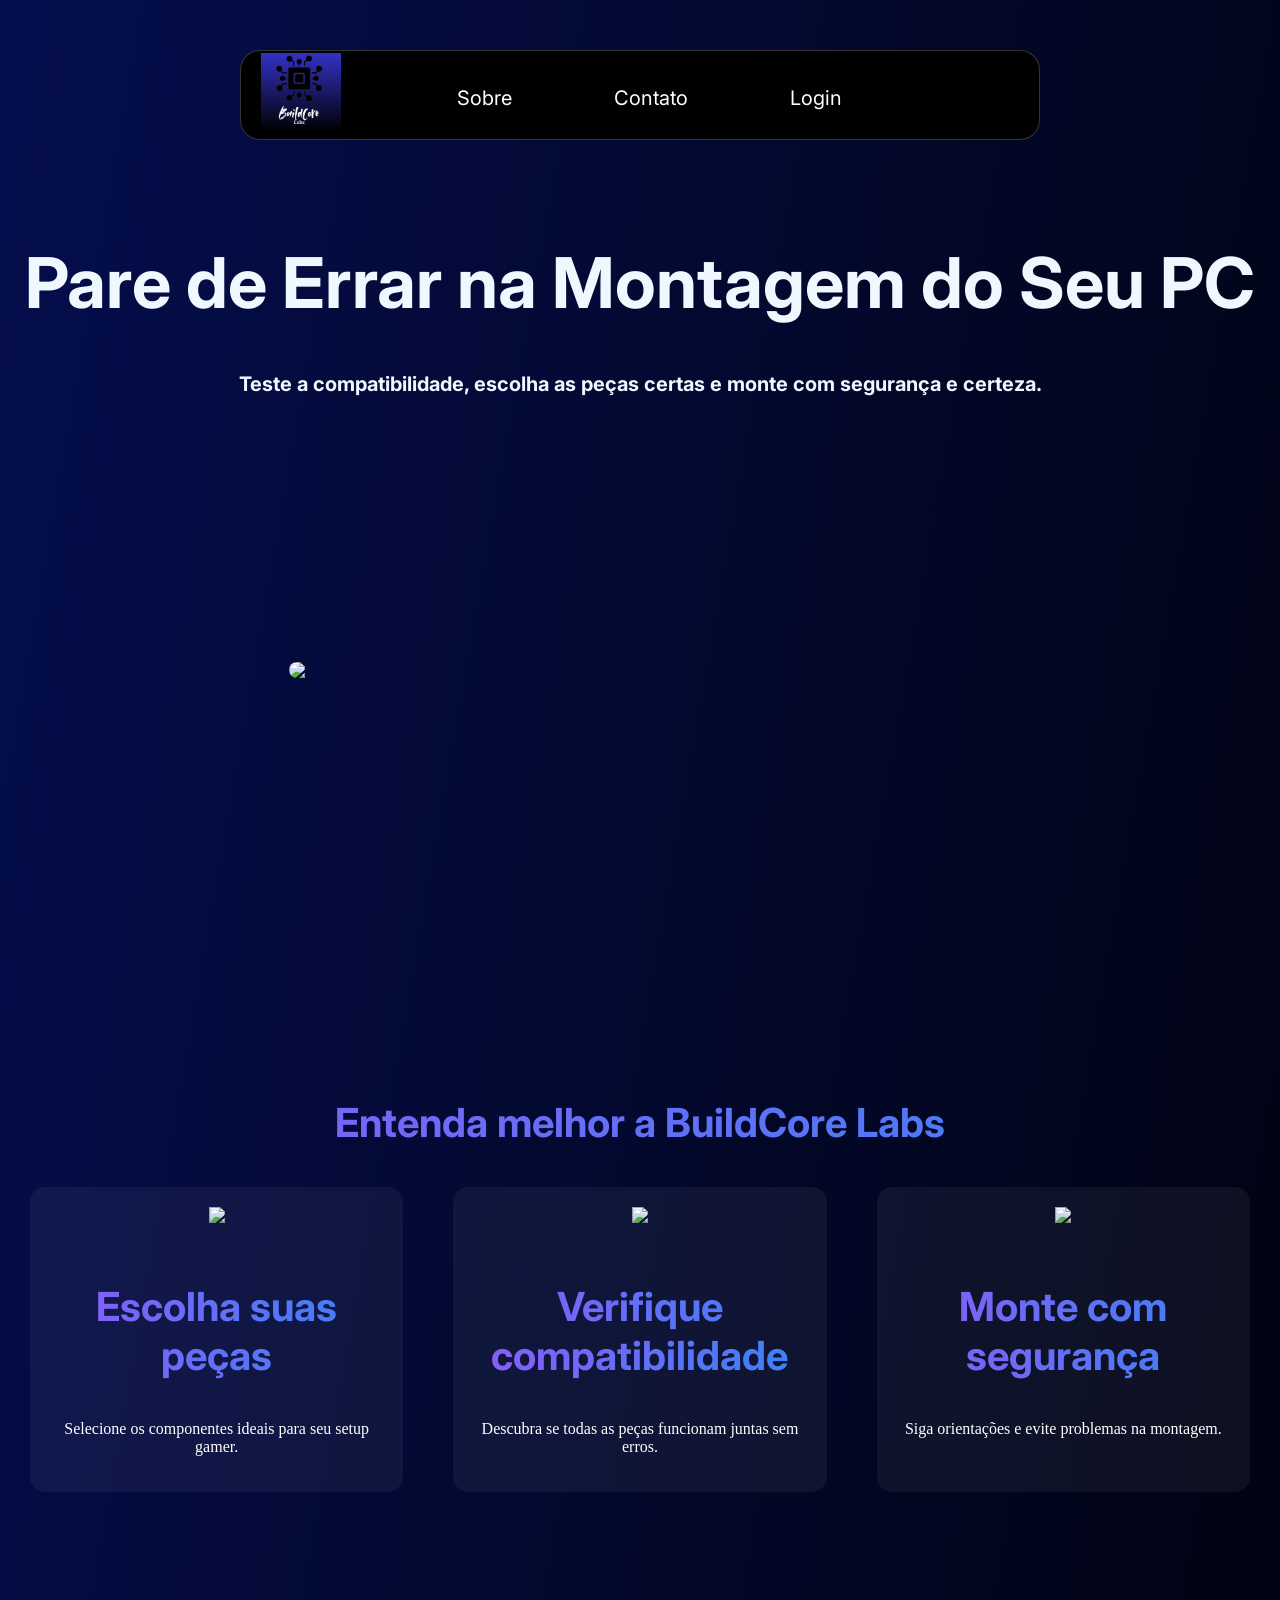
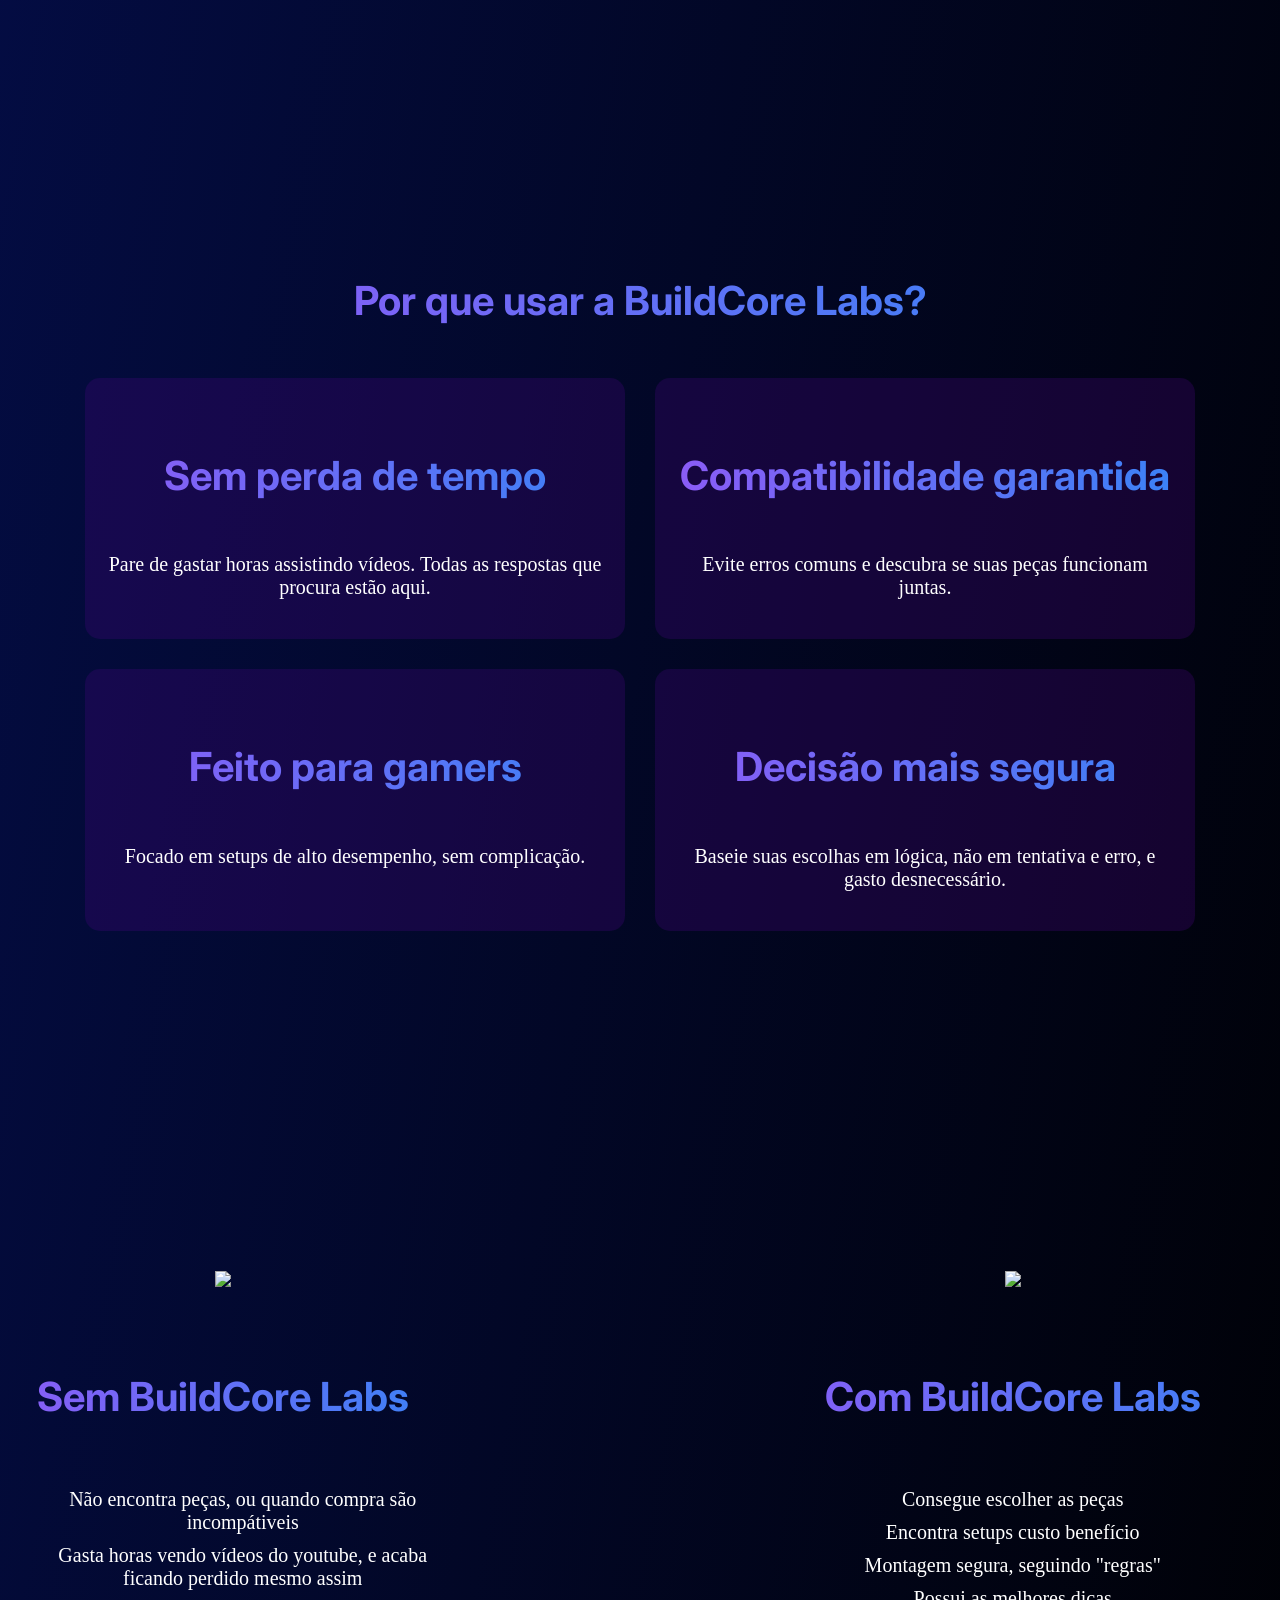
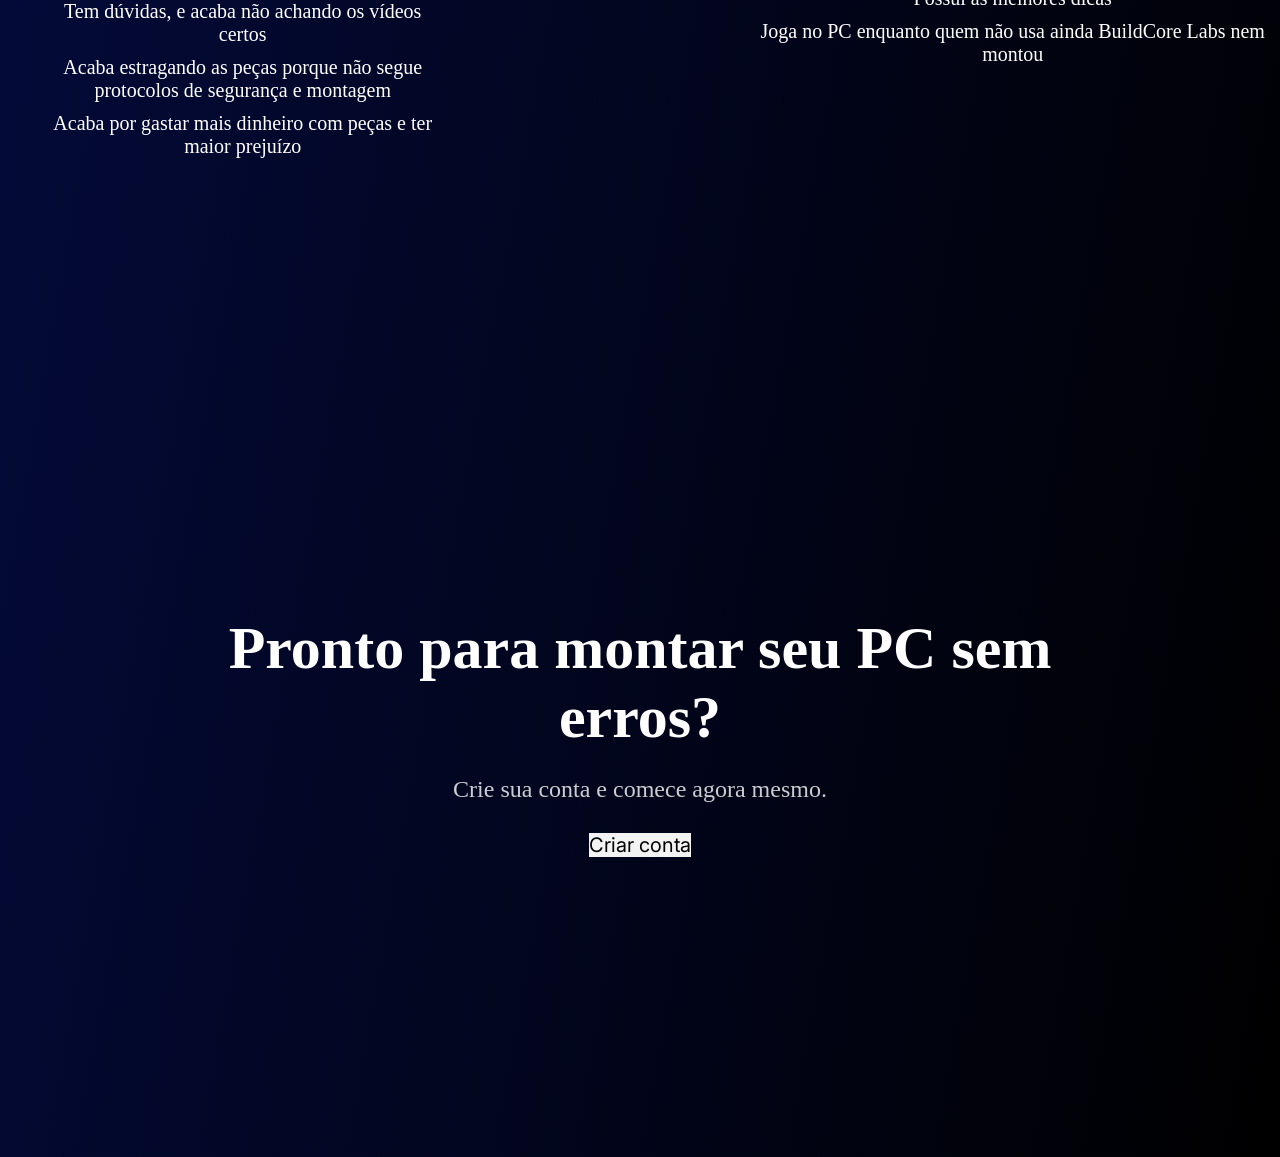
==== index.html @ 1df563be "Alterações bruscas de estética comparadas ao primeiro software, fazendo primeiramente a página inici" ====
<!DOCTYPE html>
<html lang="en">
<head>
    <meta charset="UTF-8">
    <meta name="viewport" content="width=device-width, initial-scale=1.0">
    <link href="https://fonts.googleapis.com/css2?family=Inter&display=swap" rel="stylesheet">
    <link rel= "stylesheet" href = "index.css">
    <title>BuildCore Labs - Início</title>
</head>

<body>

<!--barra de navegação do início do software-->

    <nav>
        <div class="LogoSoftware">
             <img src="BuildCore Labs.png" class="logo">
        </div>
    <ul class="menu">
        <li><a href="sobre.html">Sobre</a></li>
        <li><a href="contato.html">Contato</a></li>
        <li><a href="login.html">Login</a></li>
    </ul>
</nav>



    <h1>Pare de Errar na Montagem do Seu PC</h1>
    <h2>Teste a compatibilidade, escolha as peças certas e monte com segurança e certeza.</h2>

<div class="PC">
    <img src="https://i.pinimg.com/736x/fd/a2/88/fda28823f710e2bfca3dbecc8c3eaa4e.jpg" class="foto">
</div>


<section class="entenda-melhor">
    <h3>Entenda melhor a BuildCore Labs</h3>

    <div class="cards-entenda">

    <div class="card">
            <img src="https://i.pinimg.com/736x/08/d8/c8/08d8c83e5c368e3473da1a2177d81726.jpg">
            <h3>Escolha suas peças</h3>
            <p>Selecione os componentes ideais para seu setup gamer.</p>
    </div>

    <div class="card">
            <img src="https://i.pinimg.com/736x/33/a6/44/33a6448050c147aeffea3bed8fbdbbb7.jpg">
            <h3>Verifique compatibilidade</h3>
            <p>Descubra se todas as peças funcionam juntas sem erros.</p>
    </div>

    <div class="card">
            <img src="https://i.pinimg.com/736x/71/75/f1/7175f1e475fd769a79bfc29a325c1a61.jpg">
            <h3>Monte com segurança</h3>
            <p>Siga orientações e evite problemas na montagem.</p>
    </div>

    </div>
</section>

<section class="porque">
    <h4>Por que usar a BuildCore Labs?</h4>

    <div class="cards-porque">

        <div class="card-2">
            <h4>Sem perda de tempo</h4>
            <p>Pare de gastar horas assistindo vídeos. Todas as respostas que procura estão aqui.</p>
        </div>

        <div class="card-2">
            <h4>Compatibilidade garantida</h4>
            <p>Evite erros comuns e descubra se suas peças funcionam juntas.</p>
        </div>

        <div class="card-2">
            <h4>Feito para gamers</h4>
            <p>Focado em setups de alto desempenho, sem complicação.</p>
        </div>
        <div class="card-2">
            <h4>Decisão mais segura</h4>
            <p>Baseie suas escolhas em lógica, não em tentativa e erro, e gasto desnecessário.</p>
        </div>

    </div>
</section>

<section class="comparacao">

    <div class="Sem">
        <img src="https://img.freepik.com/fotos-premium/homem-frustrado-com-computador-pc-quebrado_656932-2419.jpg">
        <h5>Sem BuildCore Labs</h5>

        <ul>
            <li>Não encontra peças, ou quando compra são incompátiveis</li>
            <li>Gasta horas vendo vídeos do youtube, e acaba ficando perdido mesmo assim</li>
            <li>Tem dúvidas, e acaba não achando os vídeos certos</li>
            <li>Acaba estragando as peças porque não segue protocolos de segurança e montagem</li>
            <li>Acaba por gastar mais dinheiro com peças e ter maior prejuízo</li>
        </ul>
    </div>

    <div class="Com">
        <img src="https://gentosha-go.com/mwimgs/4/0/500/img_405a1d92c24def4f05f514666852b840153076.jpg">
        <h5>Com BuildCore Labs</h5>

        <ul>
            <li>Consegue escolher as peças</li>
            <li>Encontra setups custo benefício</li>
            <li>Montagem segura, seguindo "regras"</li>
            <li>Possui as melhores dicas</li>
            <li>Joga no PC enquanto quem não usa ainda BuildCore Labs nem montou</li>
        </ul>
    </div>

</section>

<section class="crie">

    <h6>Pronto para montar seu PC sem erros?</h6>
    <p>Crie sua conta e comece agora mesmo.</p>

    <a href="CriarConta.html" class="botaoCriar">Criar conta</a>

</section>






    <script src="index.js"></script>
</body>

</html>
---- index.css ----
body {
    margin: 0;
    background: linear-gradient(
        100deg,
        #040e4d,
        #000000
    );
}

h1{
    font-size: 70px;
    color: aliceblue;
    text-align: center;
    margin-top: 100px;
    font-family: 'Inter', sans-serif;
}

h2{
    font-size: 20px;
    color: aliceblue;
    text-align: center;
    font-family: 'Inter', sans-serif;
    
}

nav {
  width: 100%;
  max-width: 800px; 
  height: 90px;     
  margin: 50px auto;   
  background-color: #000000;
  border: 1px solid rgba(255, 255, 255, 0.2); 
  border-radius: 20px; 
  display: flex; 
  align-items: center;
  padding: 0 20px;
  box-sizing: border-box;
  gap: 100px;                
}

.menu{
    list-style: none;
    display: flex;
    justify-content: center; 
    gap: 70px; 
    justify-content: flex-end;
    padding: 0px;
    margin-top: 25px;
    font-size: 20px;;
    
}

nav a {
    text-decoration: none;
    color: white;
    font-family: 'Inter', sans-serif;
}

nav a:hover {
    color: #3b82f6;
}

.menu a {
    text-decoration: none;
    color: white;
    font-family: 'Inter', sans-serif;
    padding: 8px 16px;
    border-radius: 10px;
    transition: 0.3s;
}

.menu a:hover {
    background-color: rgba(200, 200, 200, 0.15);
}

.PC{
    display: flex;
    justify-content: center;
    align-items: center;
    padding: 250px;
}

.foto{
    width:90%;
    border-radius: 20px;
}

.entenda-melhor {
    text-align: center;
    color: white;
    margin-top: 100px;
    padding:30px;
}

.cards-entenda {
    display: flex;
    justify-content: center;
    gap: 50px;
    margin-top: 40px;
}

.card {
    background-color: rgba(255, 255, 255, 0.05);
    padding: 20px;
    border-radius: 15px;
    width: 500px;
    transition: 0.3s;
}

.card:hover {
    transform: translateY(-10px);
    background-color: rgba(255, 255, 255, 0.1);
}

.card img {
    width: 300px;
    margin-bottom: 15px;
}

h3{
    font-size: 40px;
    font-family: 'Inter', sans-serif;
}

.porque{
    text-align: center;
    color: white;
    margin-top: 100px;
    padding: 200px;
}

.cards-porque{
    justify-content: center;
    gap: 50px;
    margin-top: 40px;
    display: grid;
    grid-template-columns: repeat(2, 1fr);
    gap: 30px;
    max-width: 600px;
    margin: 40px auto;
    font-size: 20px;
    
}

.card-2{
    background-color: rgba(73, 6, 128, 0.281);
    padding: 20px;
    border-radius: 15px;
    width: 500px;
    
}

/* chatgpt usado para ajudar a criar um texto com gradiente de diferentes cores */

 h3, h4, h5{
    font-size: 40px;
    font-family: 'Inter', sans-serif;
    background: linear-gradient(90deg, #8b5cf6, #3b82f6);
    background-clip: text;             
    -webkit-background-clip: text;      
    color: transparent;                 
    -webkit-text-fill-color: transparent; 
}

.comparacao {
    display: flex;
    justify-content: center;
    gap: 300px;
    margin: 100px auto;
    color: white;
}

.Sem {
    width: 500px;
    text-align: center;
}

.Com {
    width: 600px;
    text-align: center;
}

.Sem img {
    width: 100%;
    margin-bottom: 15px;
}

.Com img {
    width: 100%;
    margin-bottom: 15px
}

.Sem li, .Com ul {
    list-style: none;
    padding: 0;
}

.Sem li, .Com li {
    margin: 10px 0;
    font-size: 20px;
}


.crie {
    text-align: center;
    margin: 150px 0;
    color: white;
    padding: 150px;
}

.crie h6 {
    font-size: 60px;
    margin-bottom: 10px;
}

.crie p {
    font-size: 24px;
    opacity: 0.8;
    margin-bottom: 30px;
}

.logo{
    max-width: 80px; 
}

.LogoSoftware{
    align-items: left;
    justify-content: left;
}

.botaoCriar{
   text-decoration: none;
    color: rgb(0, 0, 0);
    font-family: 'Inter', sans-serif;
    font-size: 20px; 
    background-color: #f3f3f3;
}

.botaoCriar:hover {
    color: #3b82f6;
}
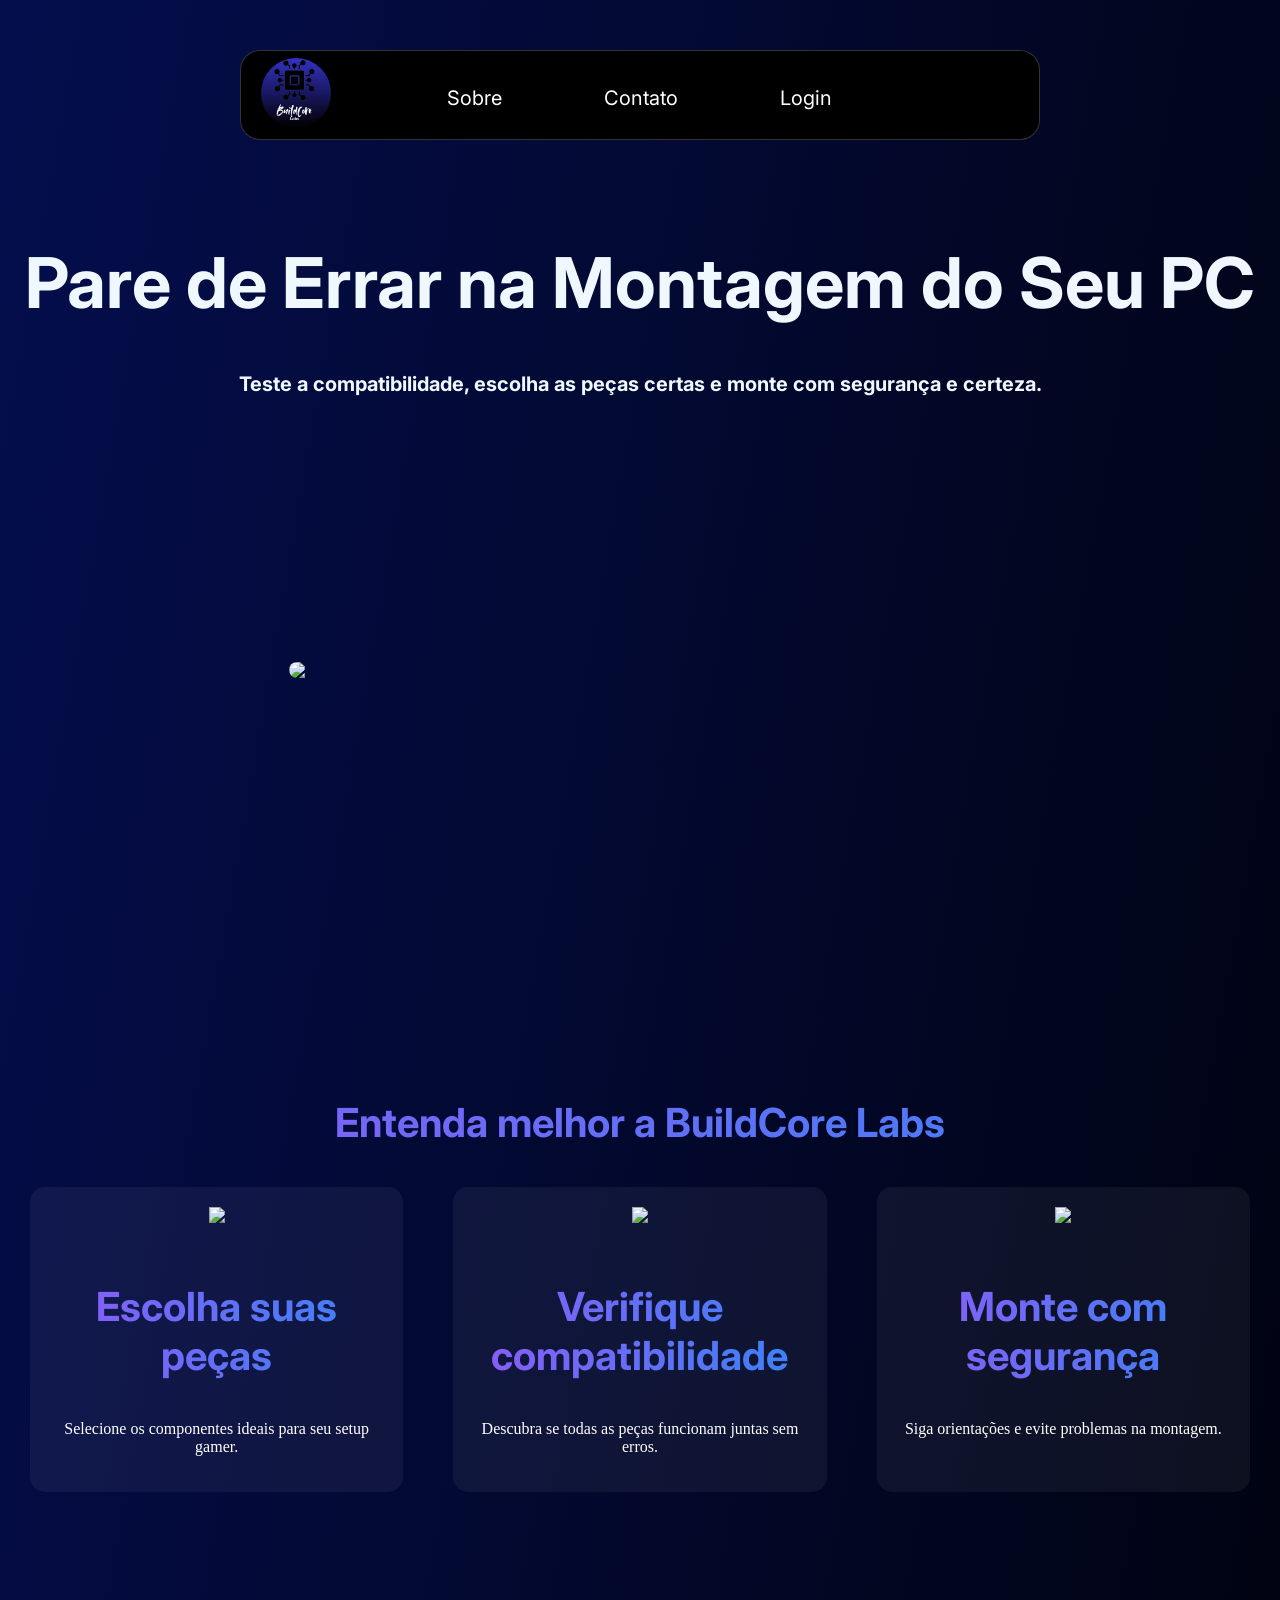
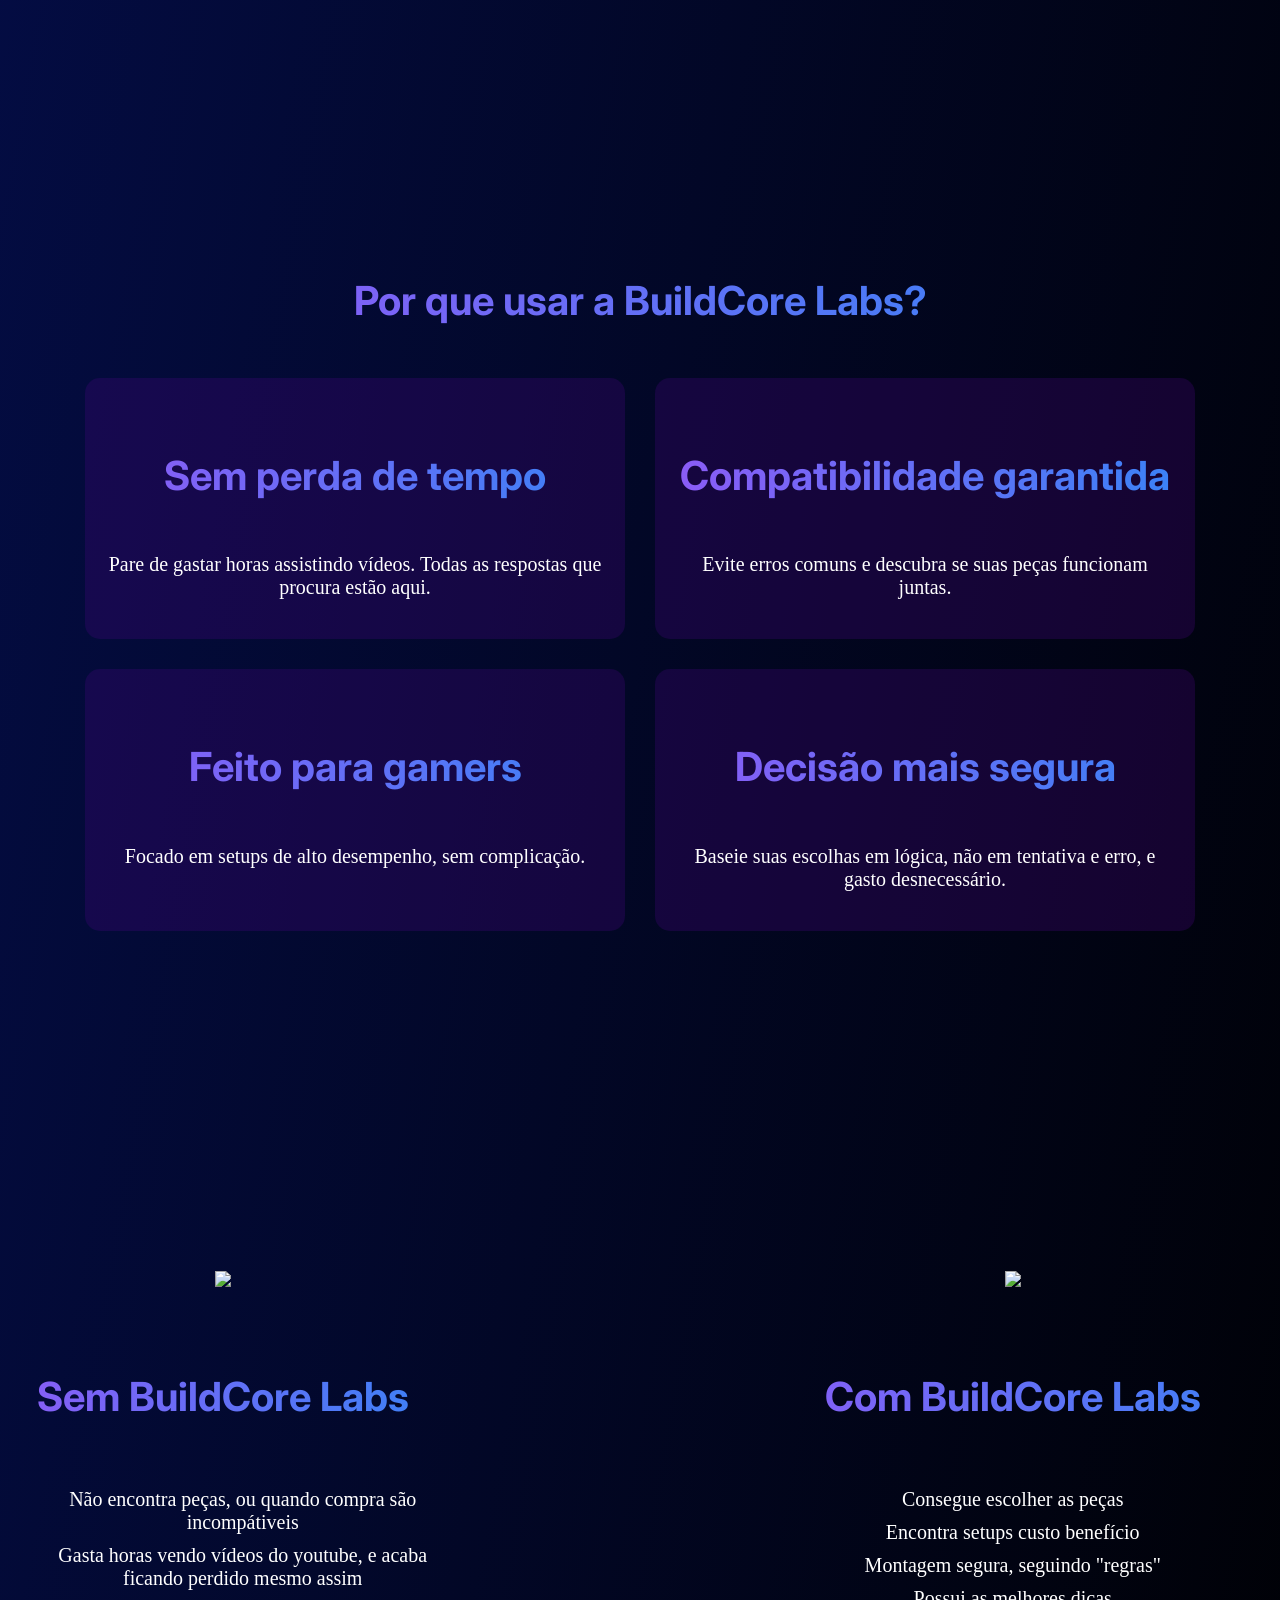
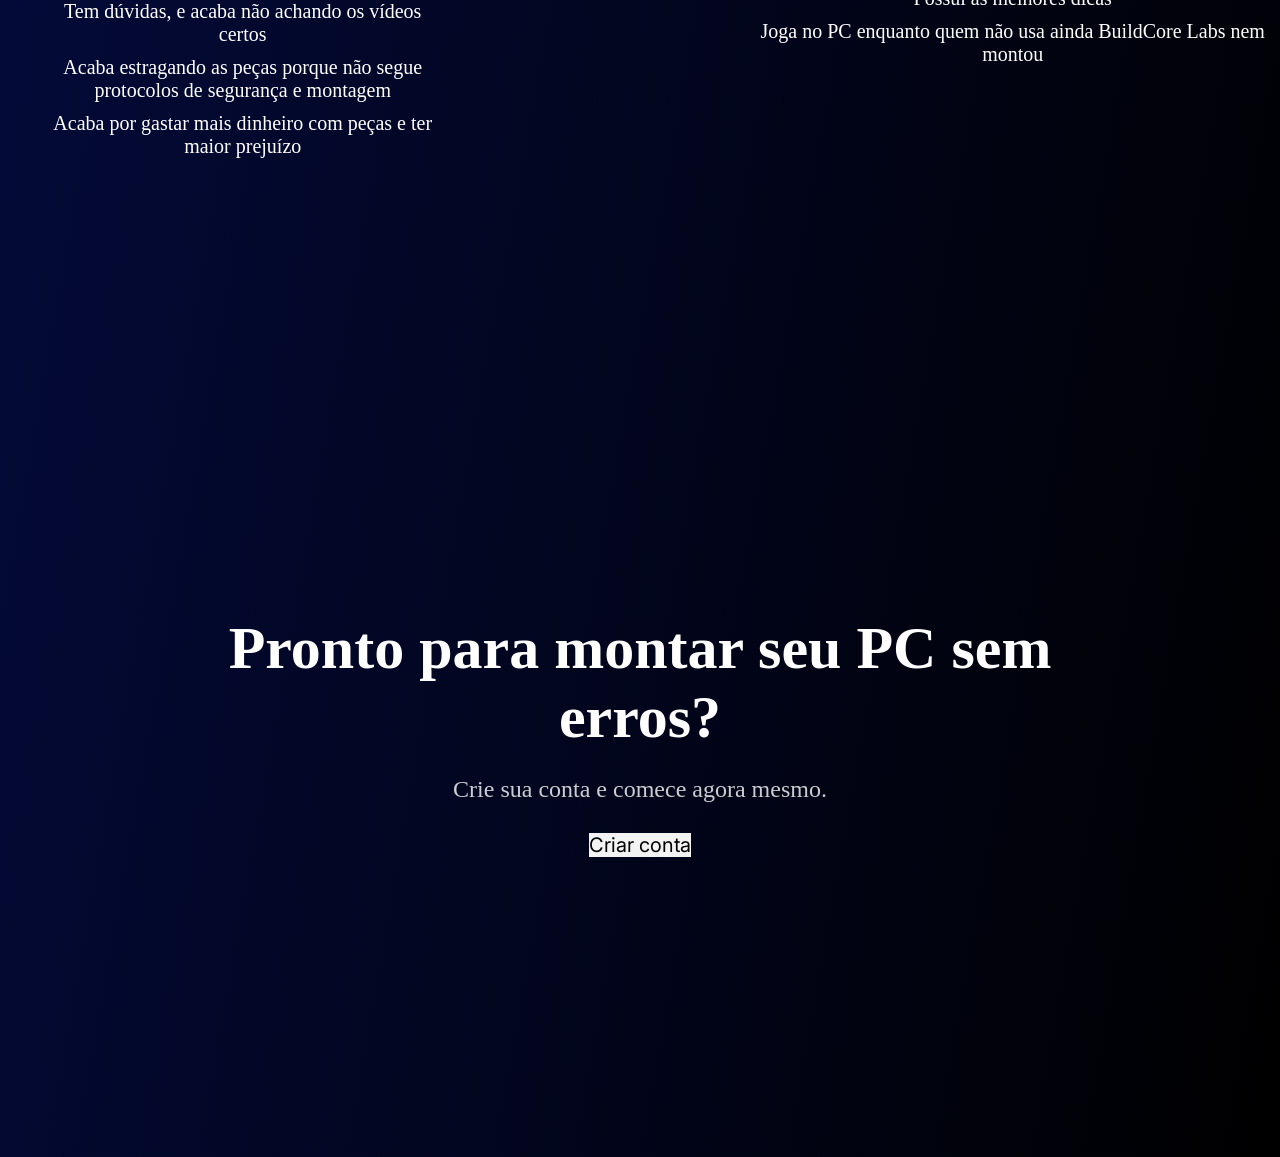
==== commit 0d214a62: "criação da página de contato" ====
--- a/index.html
+++ b/index.html
@@ -29,7 +29,7 @@
     <h2>Teste a compatibilidade, escolha as peças certas e monte com segurança e certeza.</h2>
 
 <div class="PC">
-    <img src="https://i.pinimg.com/736x/fd/a2/88/fda28823f710e2bfca3dbecc8c3eaa4e.jpg" class="foto">
+    <img src="https://i.pinimg.com/736x/fd/a2/88/fda28823f710e2bfca3dbecc8c3eaa4e.jpg" class="foto-pc">
 </div>
 
 
--- a/index.css
+++ b/index.css
@@ -80,7 +80,7 @@
     padding: 250px;
 }
 
-.foto{
+.foto-pc{
     width:90%;
     border-radius: 20px;
 }
@@ -220,7 +220,8 @@
 }
 
 .logo{
-    max-width: 80px; 
+    max-width: 70px; 
+    border-radius: 50%;
 }
 
 .LogoSoftware{
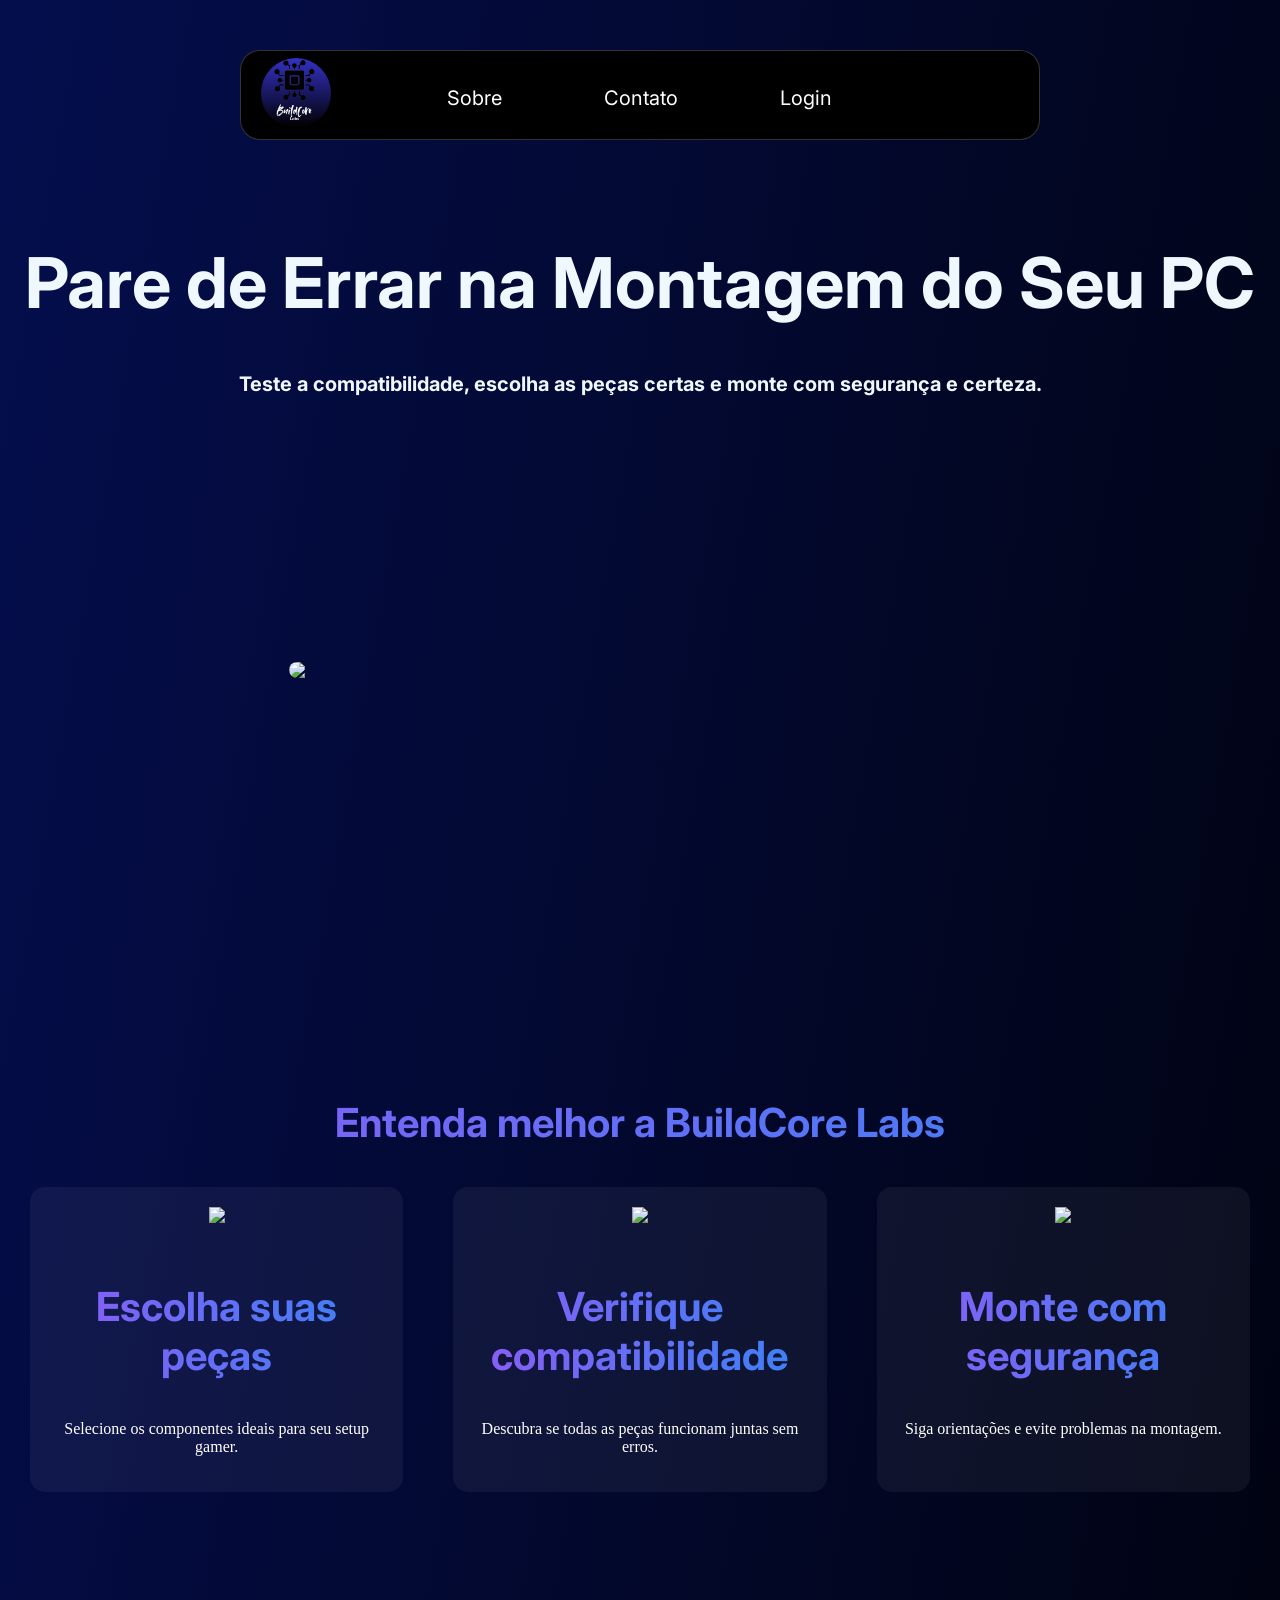
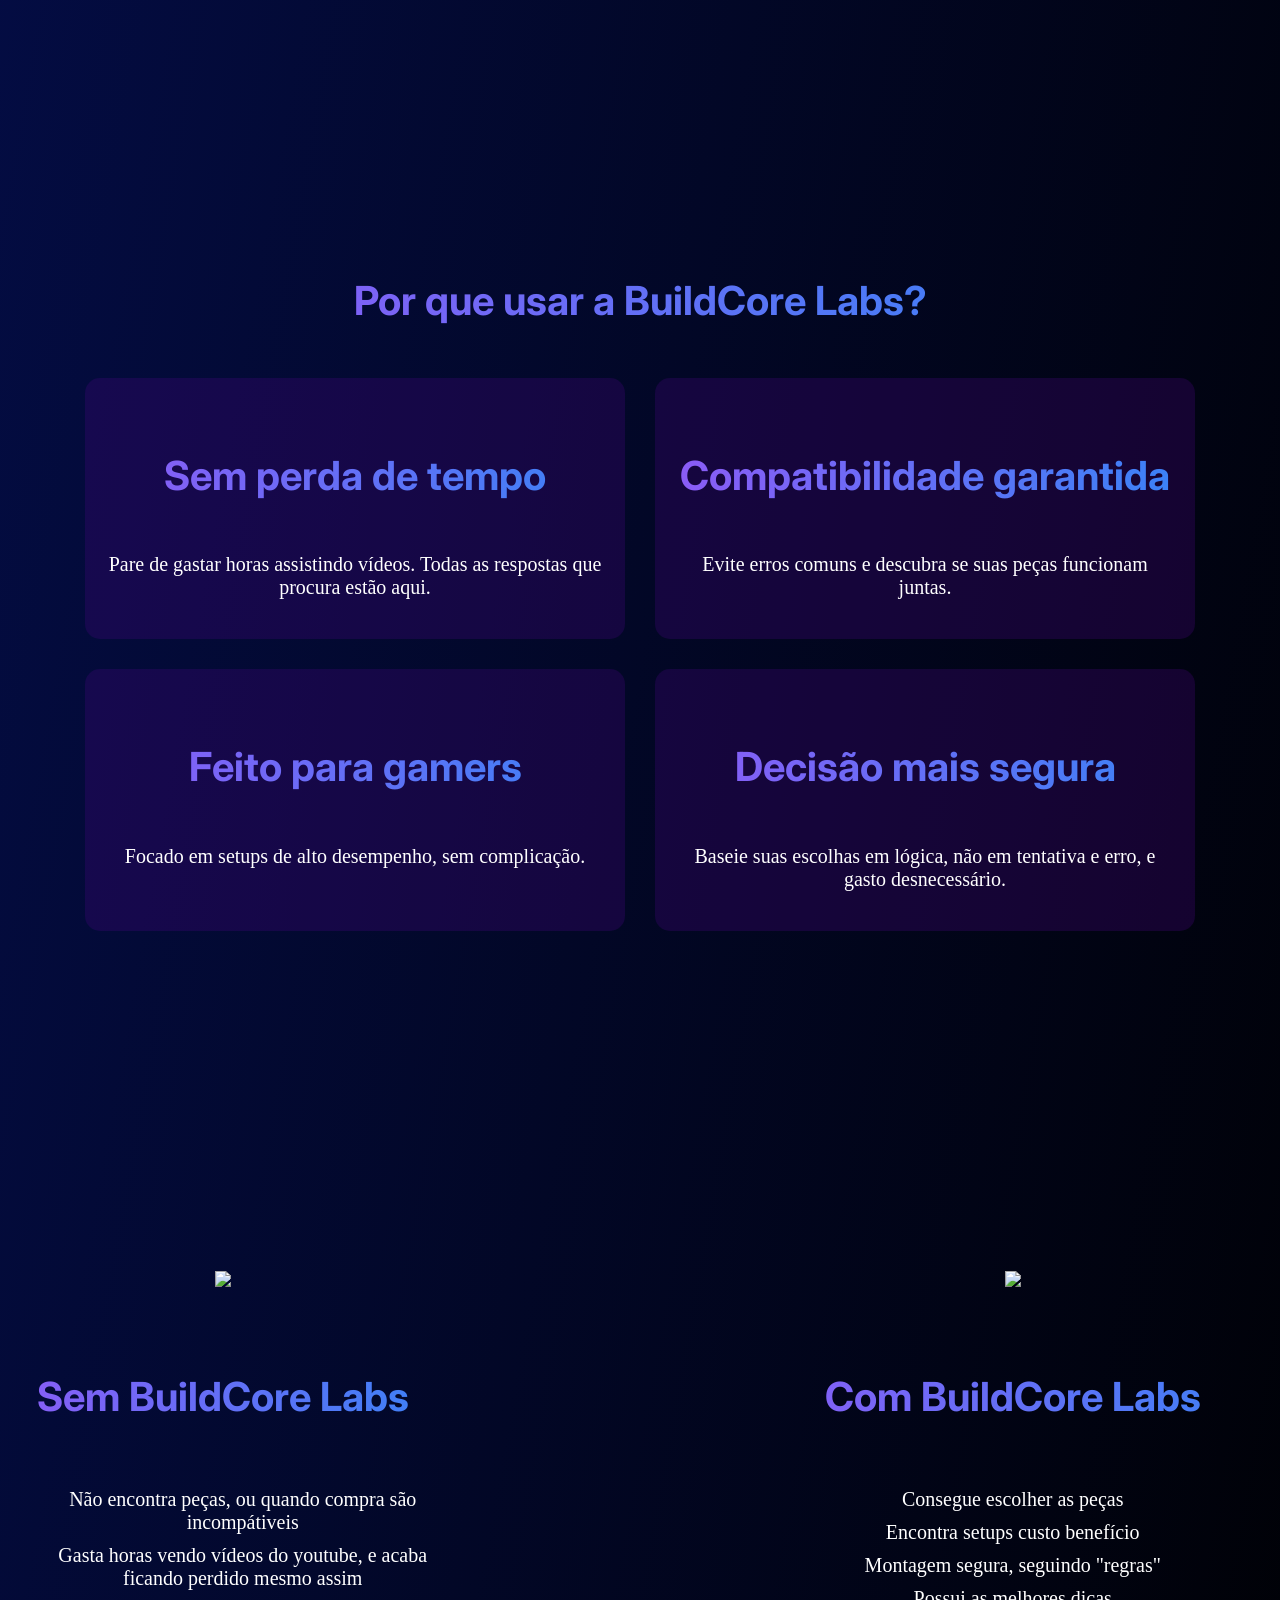
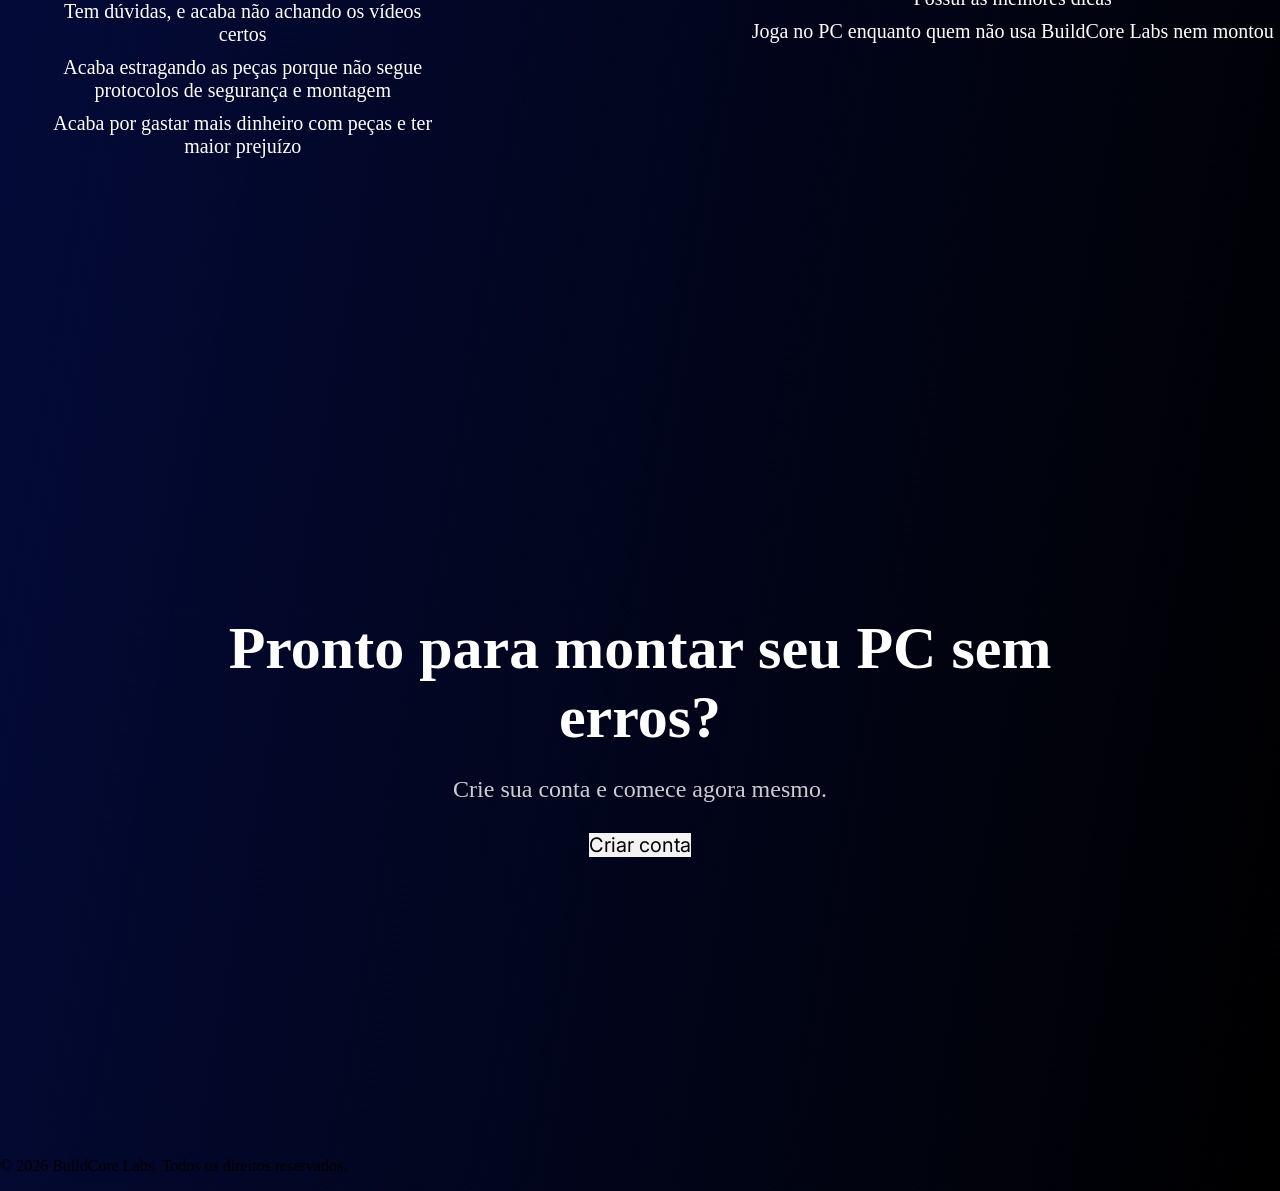
==== commit 06767d5f: "criação da página de criar conta totalmente, e integração parcial de banco de dados usando firebase " ====
--- a/index.html
+++ b/index.html
@@ -29,7 +29,7 @@
     <h2>Teste a compatibilidade, escolha as peças certas e monte com segurança e certeza.</h2>
 
 <div class="PC">
-    <img src="https://i.pinimg.com/736x/fd/a2/88/fda28823f710e2bfca3dbecc8c3eaa4e.jpg" class="foto-pc">
+    <img src="pc.png" class="foto-pc">
 </div>
 
 
@@ -110,7 +110,7 @@
             <li>Encontra setups custo benefício</li>
             <li>Montagem segura, seguindo "regras"</li>
             <li>Possui as melhores dicas</li>
-            <li>Joga no PC enquanto quem não usa ainda BuildCore Labs nem montou</li>
+            <li>Joga no PC enquanto quem não usa BuildCore Labs nem montou</li>
         </ul>
     </div>
 
@@ -127,7 +127,9 @@
 
 
 
-
+<footer class="fim">
+     <p> © 2026 BuildCore Labs. Todos os direitos reservados.</p>
+</footer>
 
 
     <script src="index.js"></script>
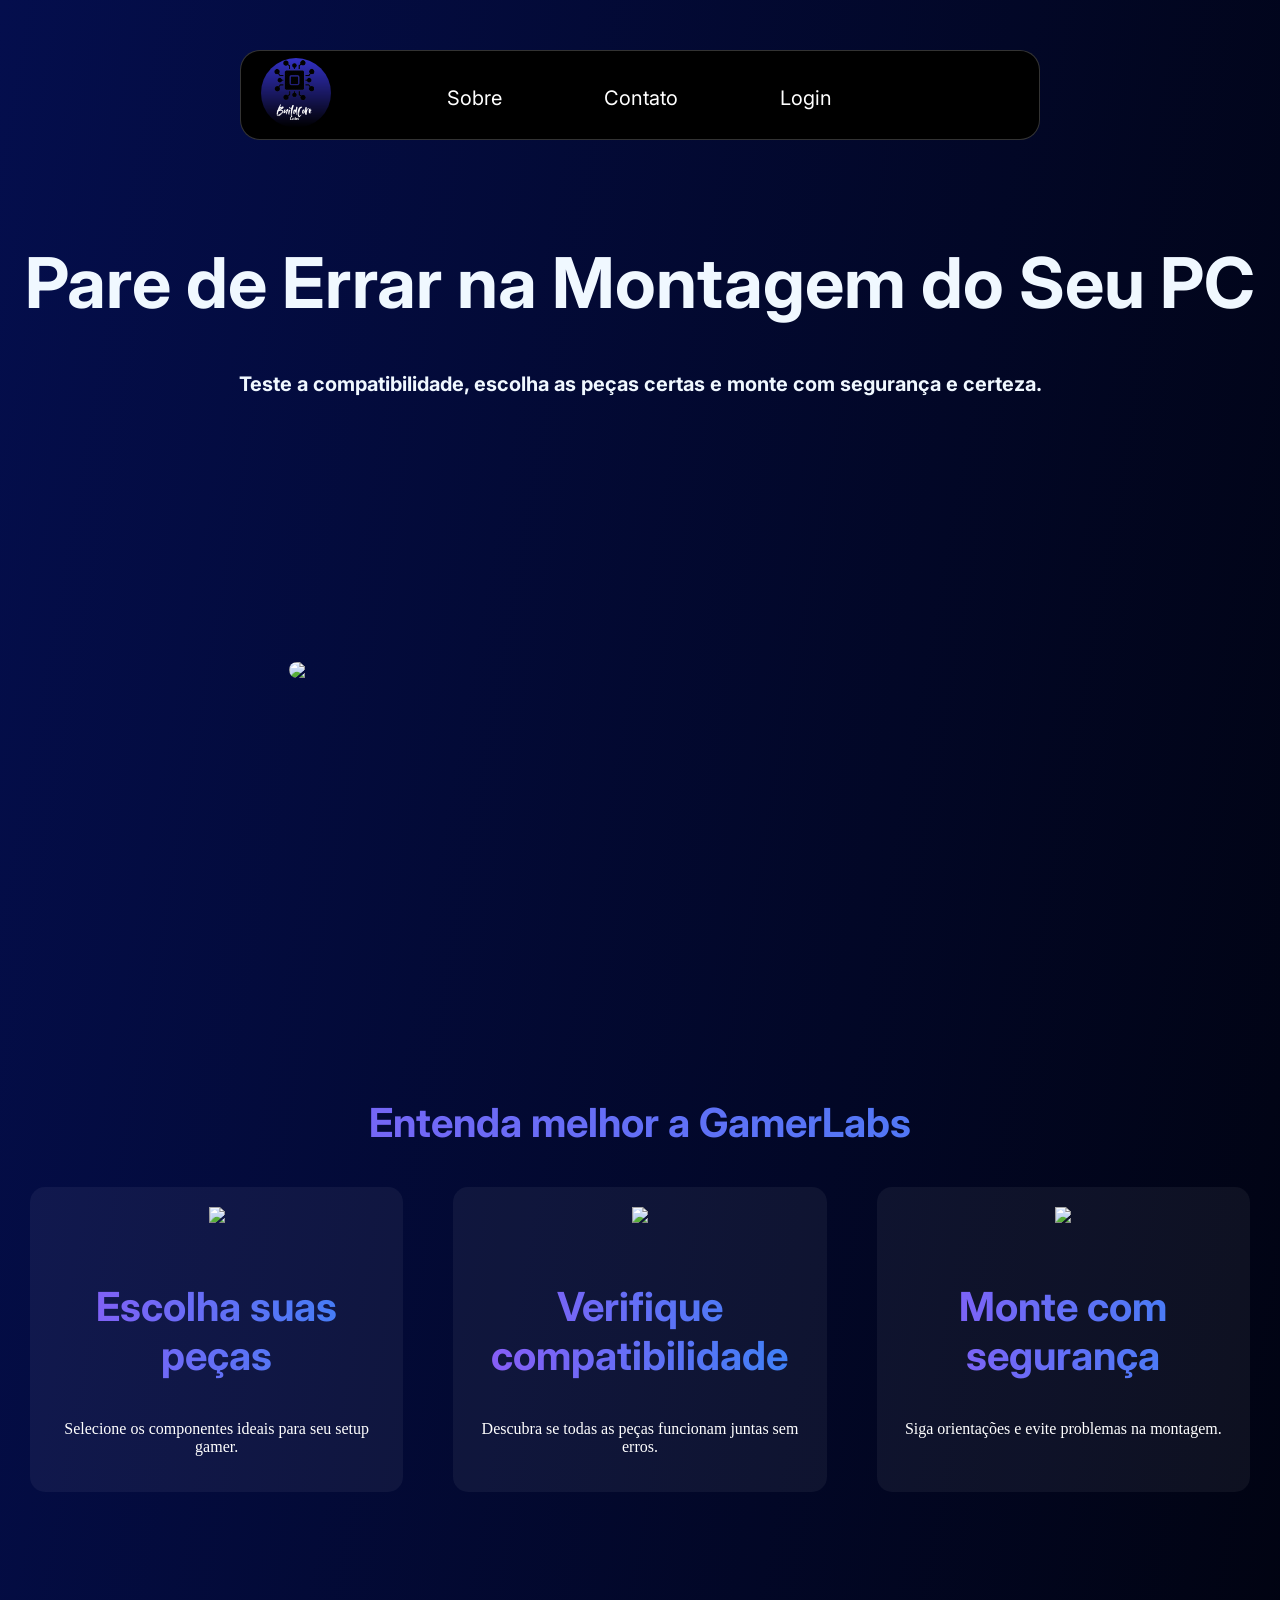
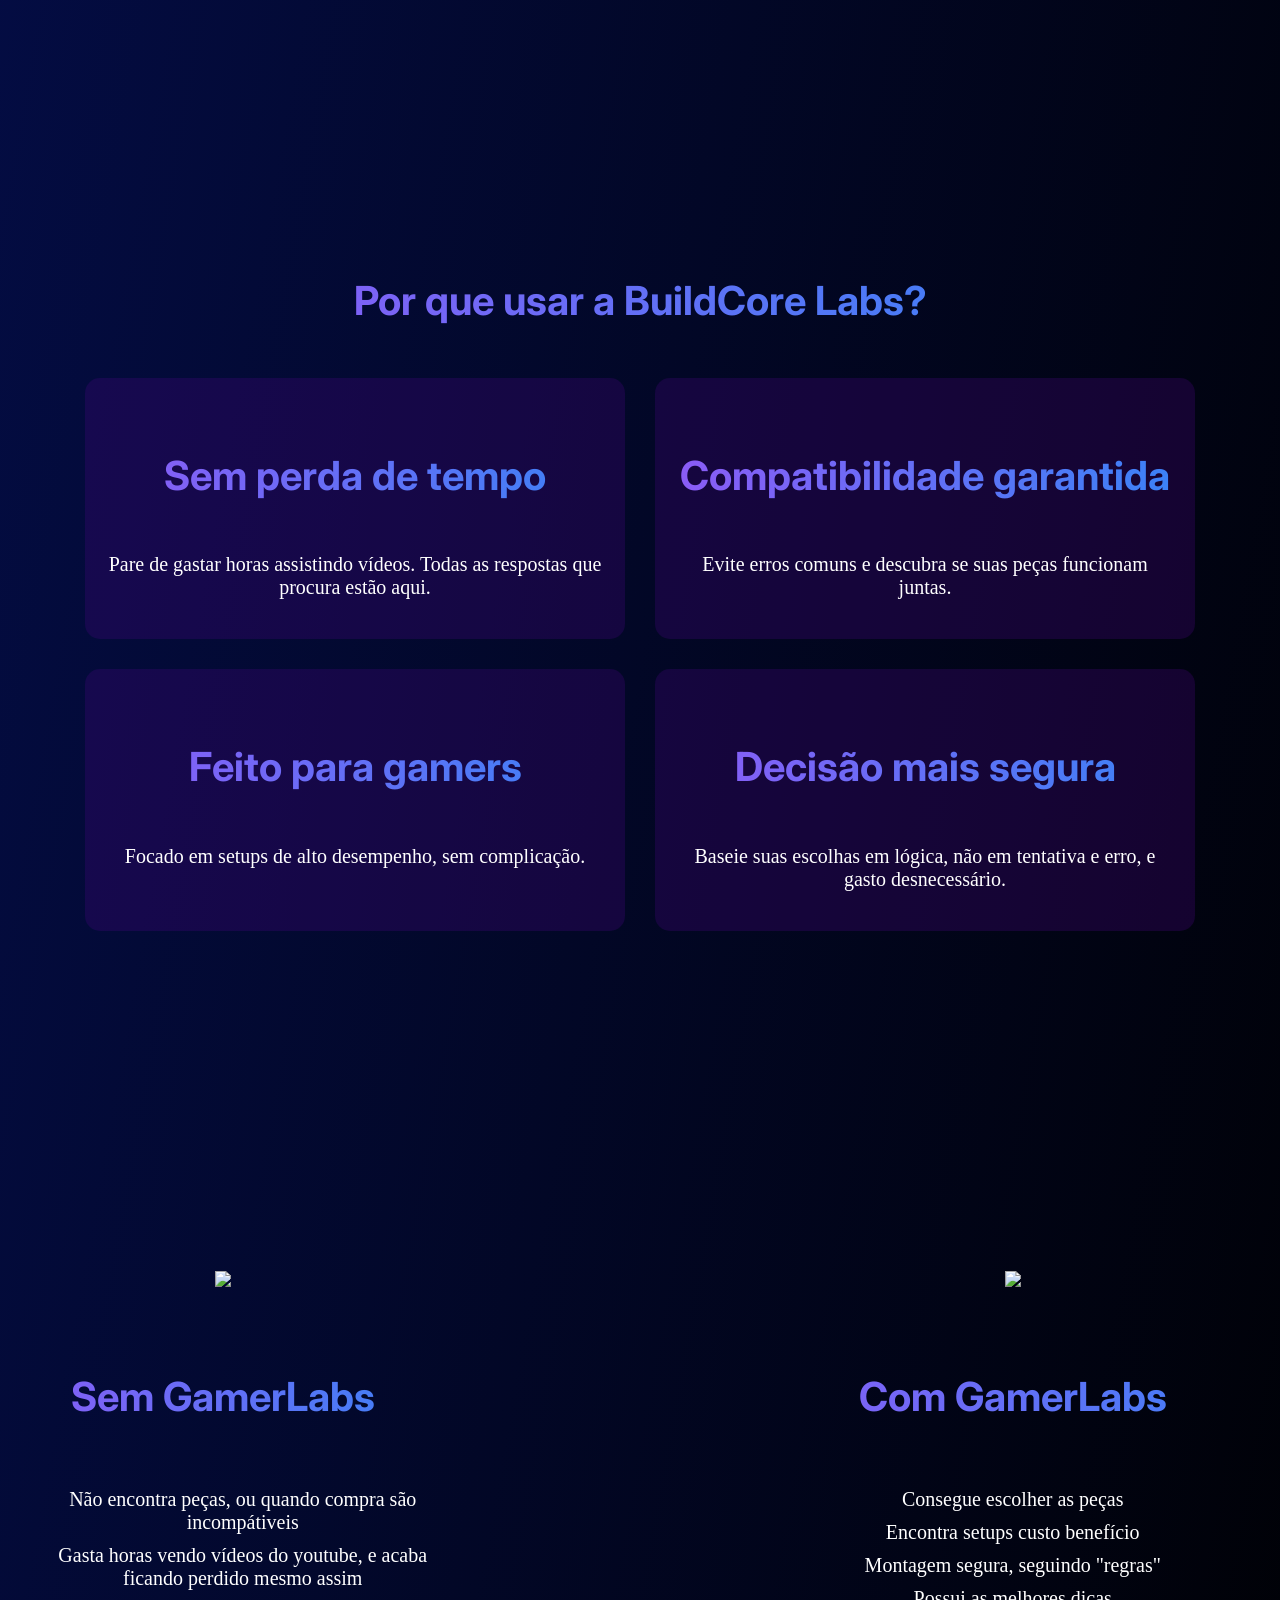
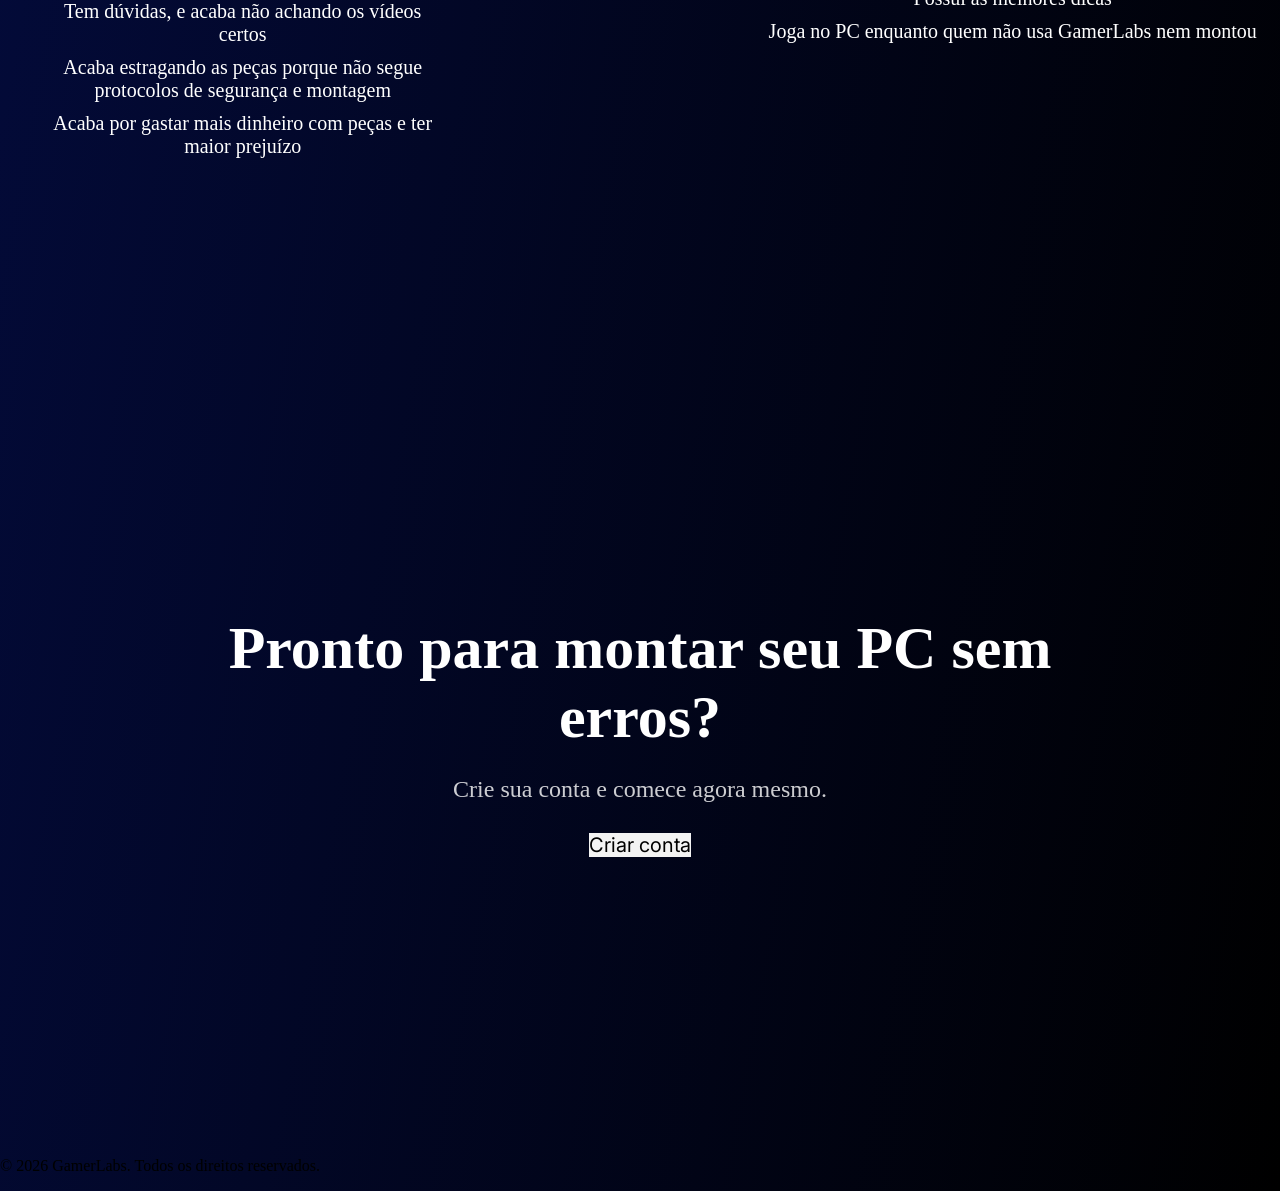
==== commit c623b892: "mudança de nome: GamerLabs" ====
--- a/index.html
+++ b/index.html
@@ -5,7 +5,7 @@
     <meta name="viewport" content="width=device-width, initial-scale=1.0">
     <link href="https://fonts.googleapis.com/css2?family=Inter&display=swap" rel="stylesheet">
     <link rel= "stylesheet" href = "index.css">
-    <title>BuildCore Labs - Início</title>
+    <title>GamerLabs - Início</title>
 </head>
 
 <body>
@@ -34,7 +34,7 @@
 
 
 <section class="entenda-melhor">
-    <h3>Entenda melhor a BuildCore Labs</h3>
+    <h3>Entenda melhor a GamerLabs</h3>
 
     <div class="cards-entenda">
 
@@ -90,7 +90,7 @@
 
     <div class="Sem">
         <img src="https://img.freepik.com/fotos-premium/homem-frustrado-com-computador-pc-quebrado_656932-2419.jpg">
-        <h5>Sem BuildCore Labs</h5>
+        <h5>Sem GamerLabs</h5>
 
         <ul>
             <li>Não encontra peças, ou quando compra são incompátiveis</li>
@@ -103,14 +103,14 @@
 
     <div class="Com">
         <img src="https://gentosha-go.com/mwimgs/4/0/500/img_405a1d92c24def4f05f514666852b840153076.jpg">
-        <h5>Com BuildCore Labs</h5>
+        <h5>Com GamerLabs</h5>
 
         <ul>
             <li>Consegue escolher as peças</li>
             <li>Encontra setups custo benefício</li>
             <li>Montagem segura, seguindo "regras"</li>
             <li>Possui as melhores dicas</li>
-            <li>Joga no PC enquanto quem não usa BuildCore Labs nem montou</li>
+            <li>Joga no PC enquanto quem não usa GamerLabs nem montou</li>
         </ul>
     </div>
 
@@ -128,7 +128,7 @@
 
 
 <footer class="fim">
-     <p> © 2026 BuildCore Labs. Todos os direitos reservados.</p>
+     <p> © 2026 GamerLabs. Todos os direitos reservados.</p>
 </footer>
 
 
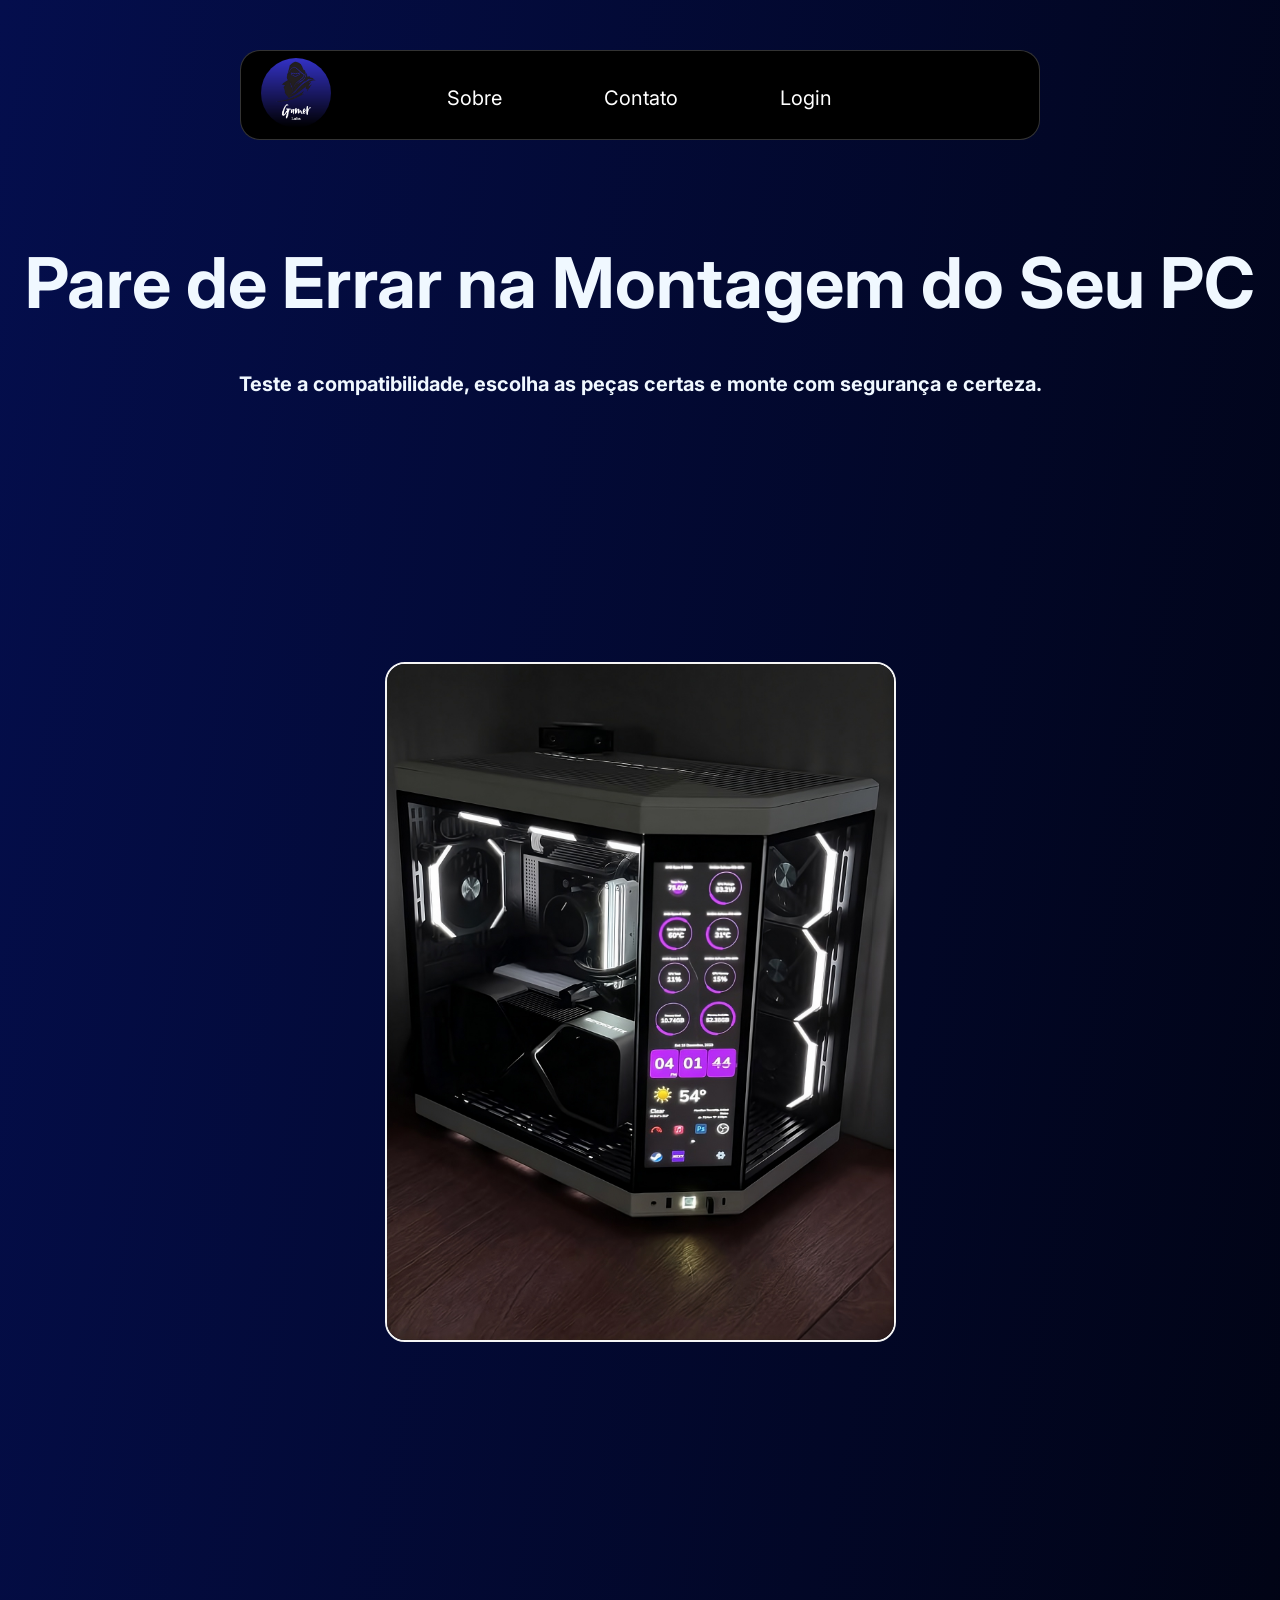
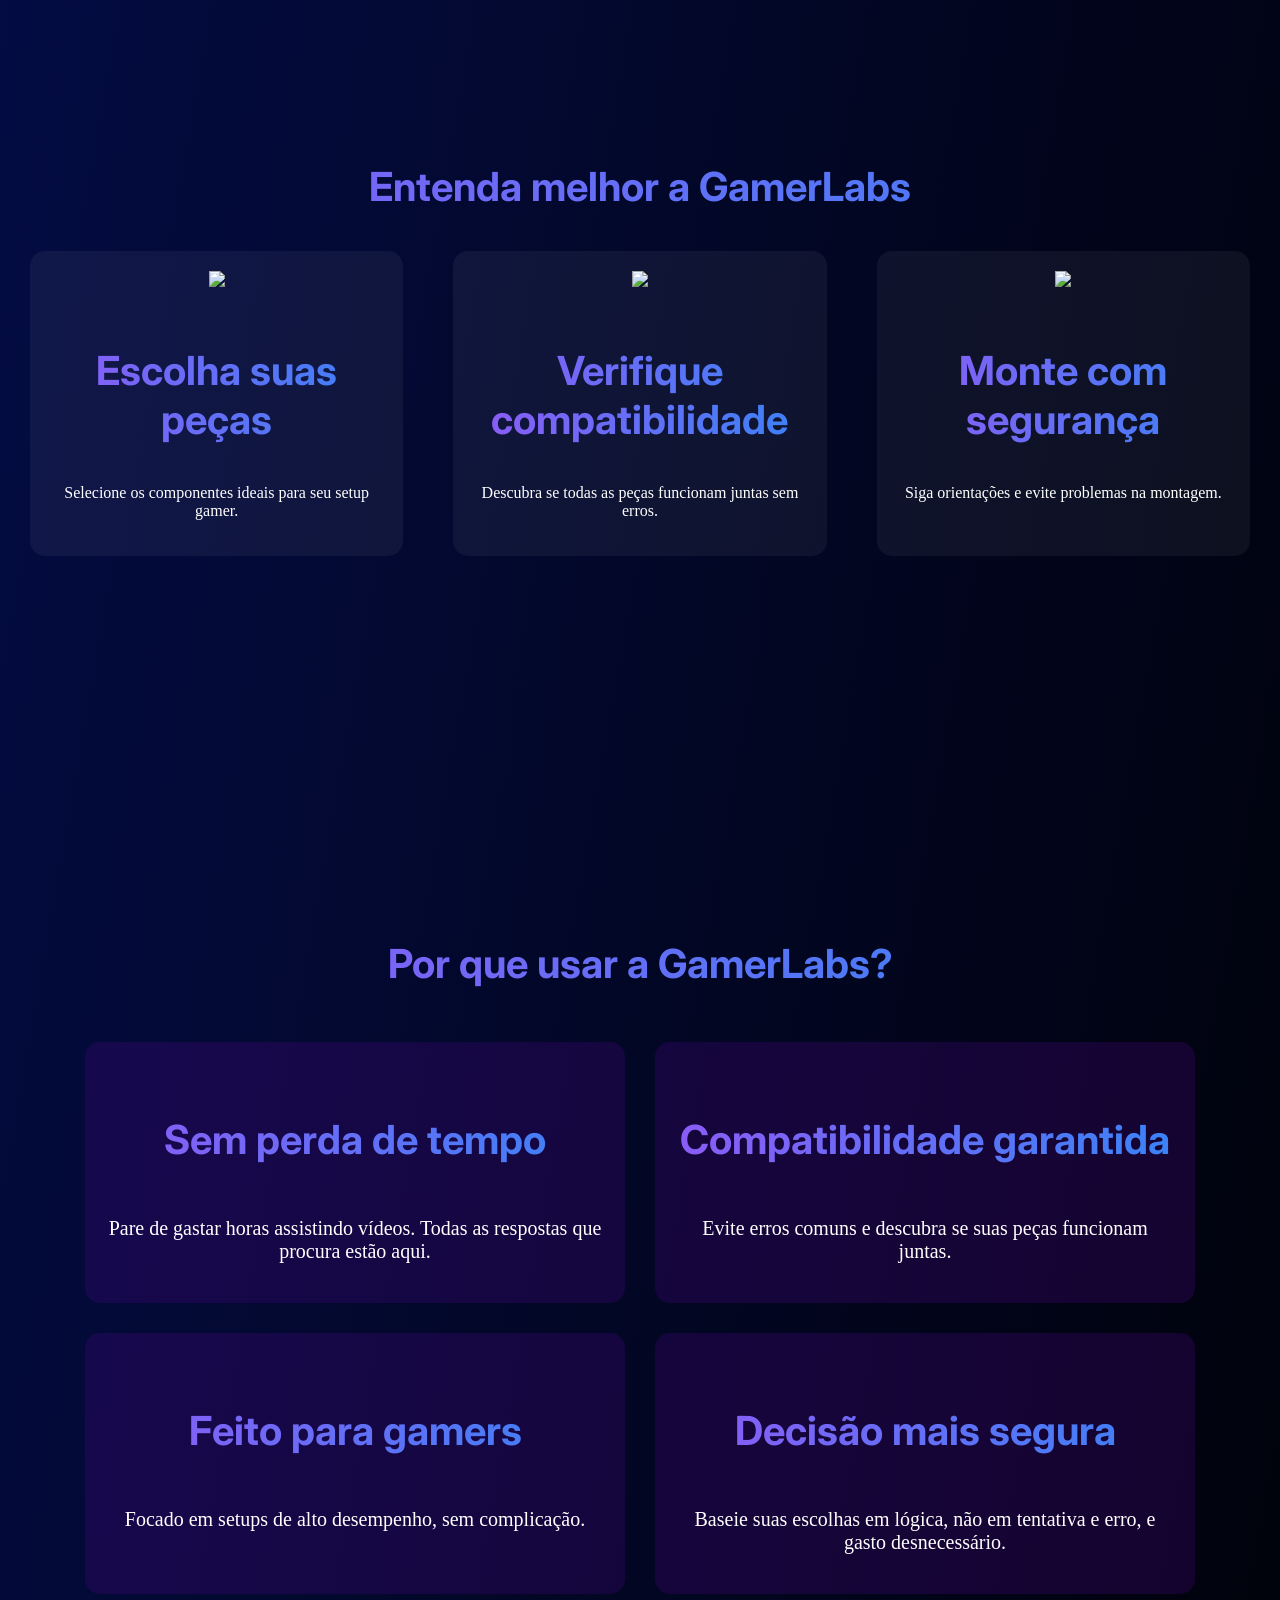
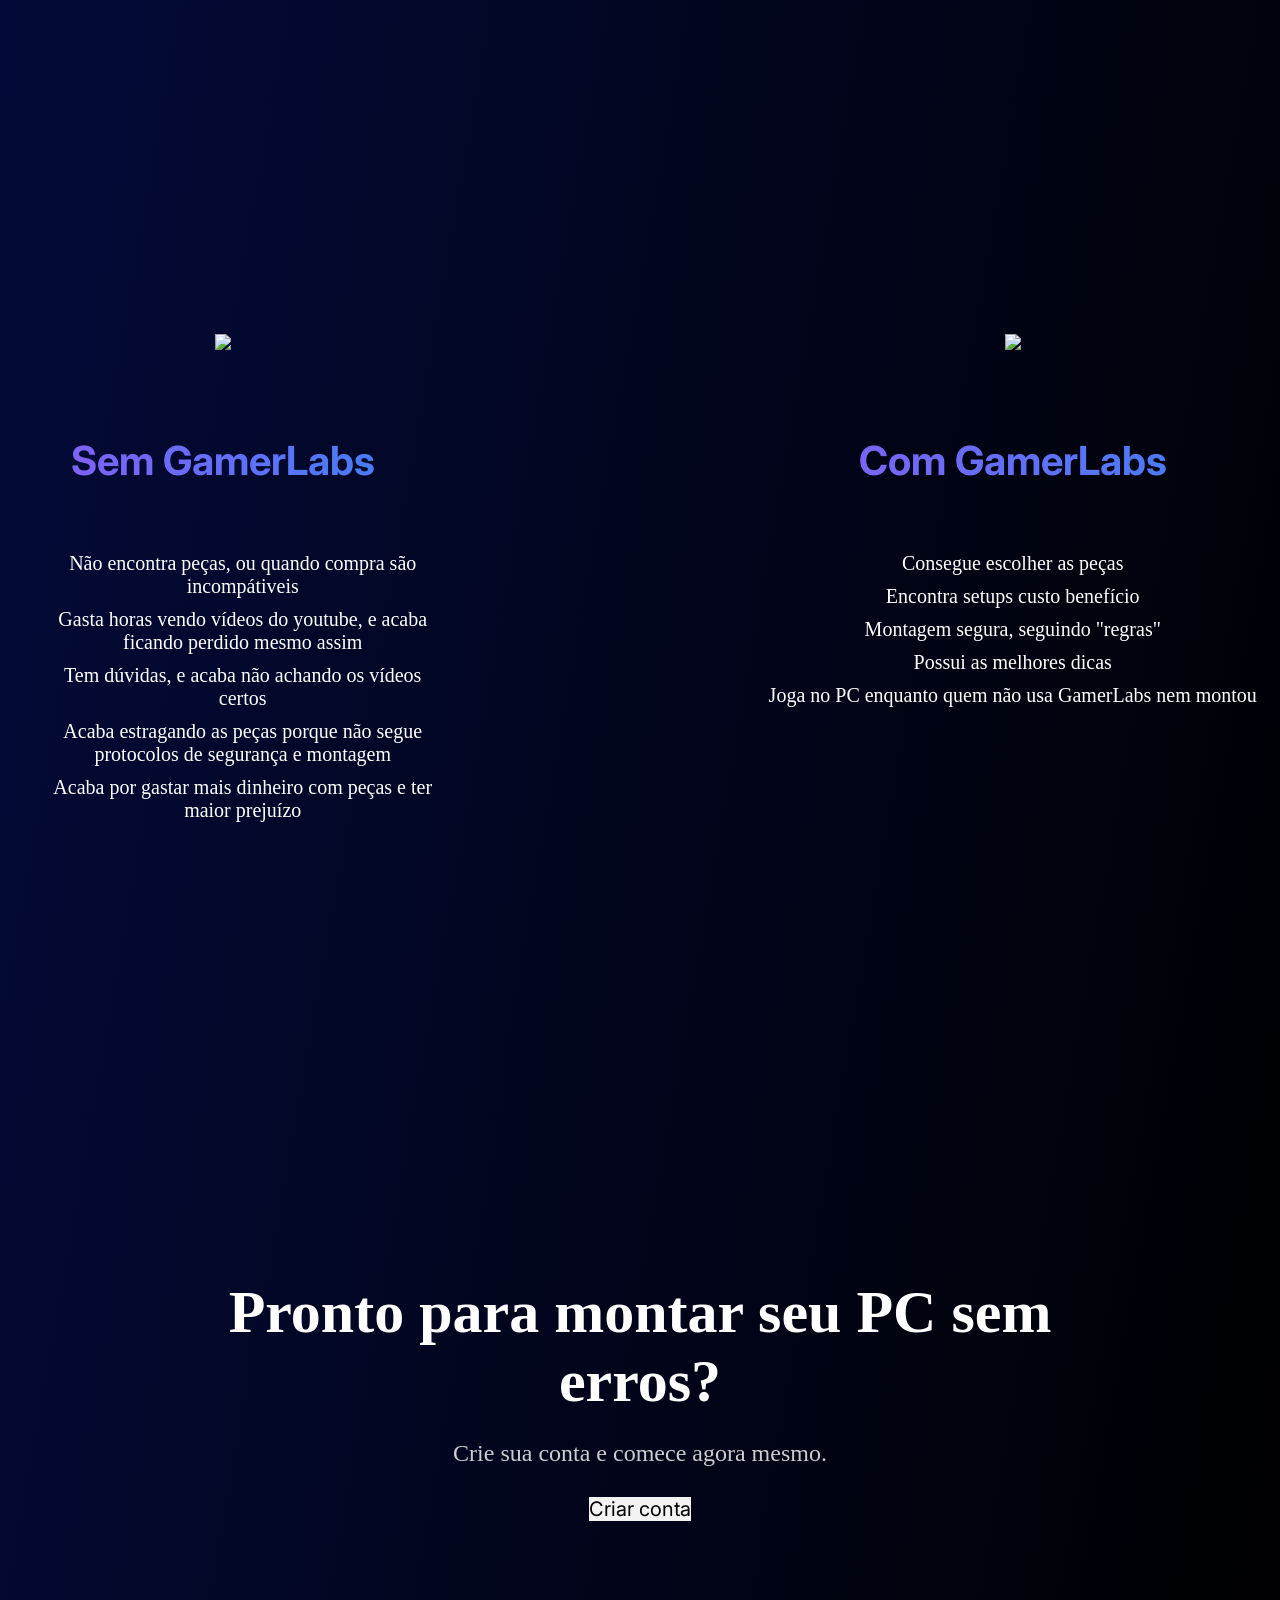
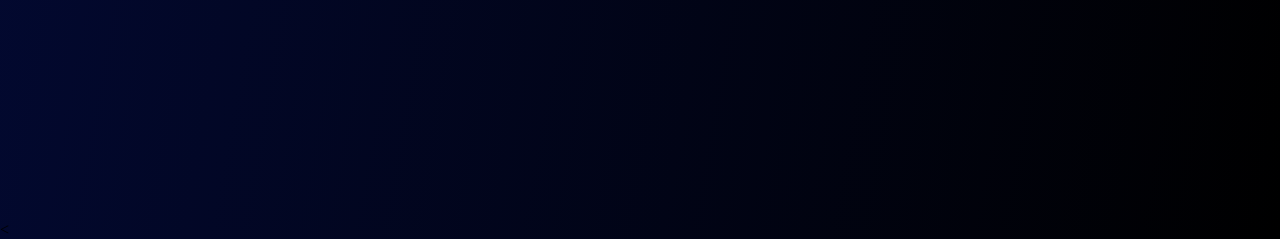
==== commit 1eaa317a: "Pedi para a IA arrumar a estrutura dos arquivos, separando em pastas, e gastei cerca de 4 horas faze" ====
--- a/index.html
+++ b/index.html
@@ -4,7 +4,7 @@
     <meta charset="UTF-8">
     <meta name="viewport" content="width=device-width, initial-scale=1.0">
     <link href="https://fonts.googleapis.com/css2?family=Inter&display=swap" rel="stylesheet">
-    <link rel= "stylesheet" href = "index.css">
+    <link rel= "stylesheet" href = "css/index.css">
     <title>GamerLabs - Início</title>
 </head>
 
@@ -14,7 +14,7 @@
 
     <nav>
         <div class="LogoSoftware">
-             <img src="BuildCore Labs.png" class="logo">
+             <img src="assets/images/brand/gamerlabs.png" class="logo">
         </div>
     <ul class="menu">
         <li><a href="sobre.html">Sobre</a></li>
@@ -29,7 +29,7 @@
     <h2>Teste a compatibilidade, escolha as peças certas e monte com segurança e certeza.</h2>
 
 <div class="PC">
-    <img src="pc.png" class="foto-pc">
+    <img src="assets/images/brand/pc.png" class="foto-pc">
 </div>
 
 
@@ -60,7 +60,7 @@
 </section>
 
 <section class="porque">
-    <h4>Por que usar a BuildCore Labs?</h4>
+    <h4>Por que usar a GamerLabs?</h4>
 
     <div class="cards-porque">
 
@@ -127,12 +127,10 @@
 
 
 
-<footer class="fim">
-     <p> © 2026 GamerLabs. Todos os direitos reservados.</p>
-</footer>
+<
 
 
-    <script src="index.js"></script>
+    <script src="js/index.js"></script>
 </body>
 
 </html>
--- a/css/index.css
+++ b/css/index.css
@@ -0,0 +1,250 @@
+body {
+    margin: 0;
+    background: linear-gradient(
+        100deg,
+        #040e4d,
+        #000000
+    );
+}
+
+h1{
+    font-size: 70px;
+    color: aliceblue;
+    text-align: center;
+    margin-top: 100px;
+    font-family: 'Inter', sans-serif;
+}
+
+h2{
+    font-size: 20px;
+    color: aliceblue;
+    text-align: center;
+    font-family: 'Inter', sans-serif;
+    
+}
+
+nav {
+  width: 100%;
+  max-width: 800px; 
+  height: 90px;     
+  margin: 50px auto;   
+  background-color: #000000;
+  border: 1px solid rgba(255, 255, 255, 0.2); 
+  border-radius: 20px; 
+  display: flex; 
+  align-items: center;
+  padding: 0 20px;
+  box-sizing: border-box;
+  gap: 100px;                
+}
+
+.menu{
+    list-style: none;
+    display: flex;
+    justify-content: center; 
+    gap: 70px; 
+    justify-content: flex-end;
+    padding: 0px;
+    margin-top: 25px;
+    font-size: 20px;
+    
+}
+
+nav a {
+    text-decoration: none;
+    color: white;
+    font-family: 'Inter', sans-serif;
+}
+
+nav a:hover {
+    color: #3b82f6;
+}
+
+.menu a {
+    text-decoration: none;
+    color: white;
+    font-family: 'Inter', sans-serif;
+    padding: 8px 16px;
+    border-radius: 10px;
+    transition: 0.3s;
+}
+
+.menu a:hover {
+    background-color: rgba(200, 200, 200, 0.15);
+}
+
+.PC{
+    display: flex;
+    justify-content: center;
+    align-items: center;
+    padding: 250px;
+}
+
+.foto-pc{
+    width:65%;
+    border-radius: 20px;
+    border: 2px solid whitesmoke;
+}
+
+.entenda-melhor {
+    text-align: center;
+    color: white;
+    margin-top: 100px;
+    padding:30px;
+}
+
+.cards-entenda {
+    display: flex;
+    justify-content: center;
+    gap: 50px;
+    margin-top: 40px;
+}
+
+.card {
+    background-color: rgba(255, 255, 255, 0.05);
+    padding: 20px;
+    border-radius: 15px;
+    width: 500px;
+    transition: 0.3s;
+}
+
+.card:hover {
+    transform: translateY(-10px);
+    background-color: rgba(255, 255, 255, 0.1);
+}
+
+.card img {
+    width: 300px;
+    margin-bottom: 15px;
+}
+
+h3{
+    font-size: 40px;
+    font-family: 'Inter', sans-serif;
+}
+
+.porque{
+    text-align: center;
+    color: white;
+    margin-top: 100px;
+    padding: 200px;
+}
+
+.cards-porque{
+    justify-content: center;
+    gap: 50px;
+    margin-top: 40px;
+    display: grid;
+    grid-template-columns: repeat(2, 1fr);
+    gap: 30px;
+    max-width: 600px;
+    margin: 40px auto;
+    font-size: 20px;
+    
+}
+
+.card-2{
+    background-color: rgba(73, 6, 128, 0.281);
+    padding: 20px;
+    border-radius: 15px;
+    width: 500px;
+    
+}
+
+/* chatgpt usado para ajudar a criar um texto com gradiente de diferentes cores */
+
+ h3, h4, h5{
+    font-size: 40px;
+    font-family: 'Inter', sans-serif;
+    background: linear-gradient(90deg, #8b5cf6, #3b82f6);
+    background-clip: text;             
+    -webkit-background-clip: text;      
+    color: transparent;                 
+    -webkit-text-fill-color: transparent; 
+}
+
+.comparacao {
+    display: flex;
+    justify-content: center;
+    gap: 300px;
+    margin: 100px auto;
+    color: white;
+}
+
+.Sem {
+    width: 500px;
+    text-align: center;
+}
+
+.Com {
+    width: 600px;
+    text-align: center;
+}
+
+.Sem img {
+    width: 100%;
+    margin-bottom: 15px;
+}
+
+.Com img {
+    width: 100%;
+    margin-bottom: 15px
+}
+
+.Sem li, .Com ul {
+    list-style: none;
+    padding: 0;
+}
+
+.Sem li, .Com li {
+    margin: 10px 0;
+    font-size: 20px;
+}
+
+
+.crie {
+    text-align: center;
+    margin: 150px 0;
+    color: white;
+    padding: 150px;
+}
+
+.crie h6 {
+    font-size: 60px;
+    margin-bottom: 10px;
+}
+
+.crie p {
+    font-size: 24px;
+    opacity: 0.8;
+    margin-bottom: 30px;
+}
+
+.logo{
+    max-width: 70px; 
+    border-radius: 50%;
+}
+
+.LogoSoftware{
+    align-items: left;
+    justify-content: left;
+}
+
+.botaoCriar{
+   text-decoration: none;
+    color: rgb(0, 0, 0);
+    font-family: 'Inter', sans-serif;
+    font-size: 20px; 
+    background-color: #f3f3f3;
+}
+
+.botaoCriar:hover {
+    color: #3b82f6;
+}
+
+.fim{
+    font-size: 20px;
+    color: aliceblue;
+    text-align: center;
+    font-family: 'Inter', sans-serif;
+}
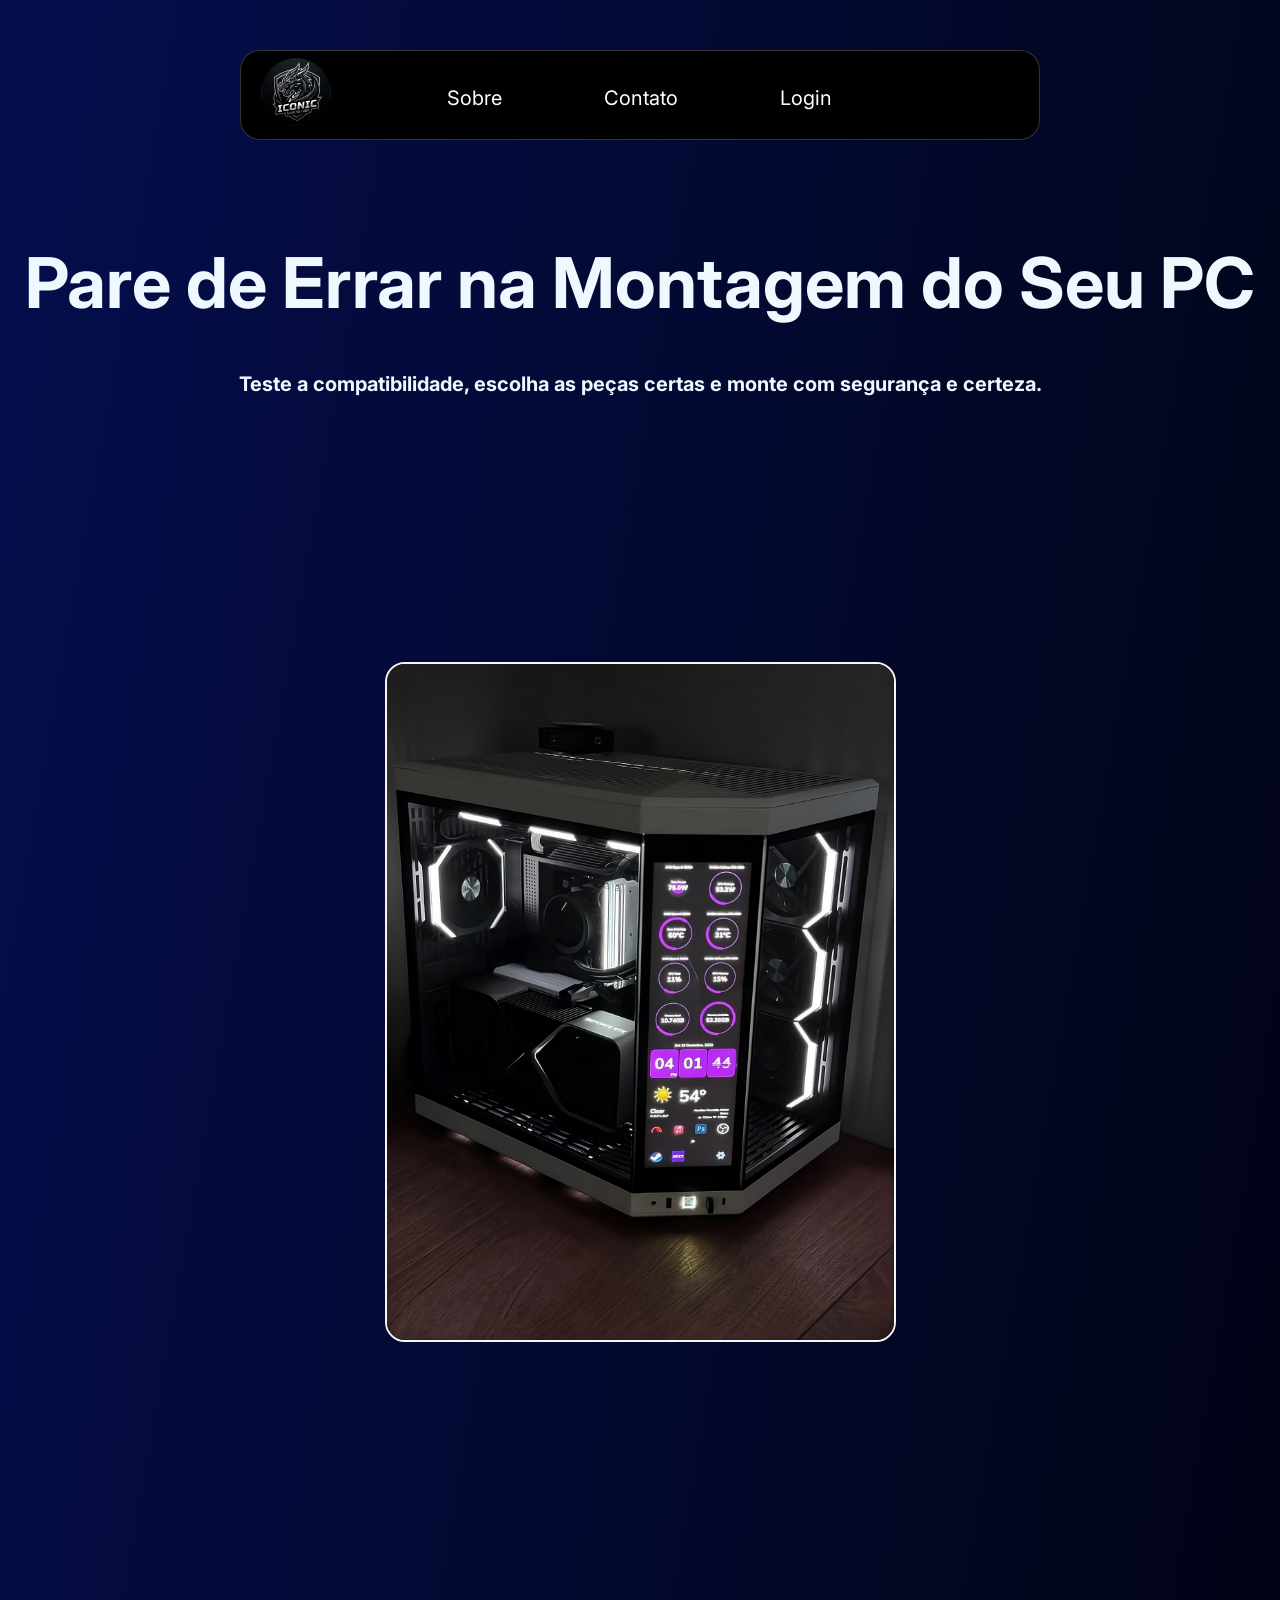
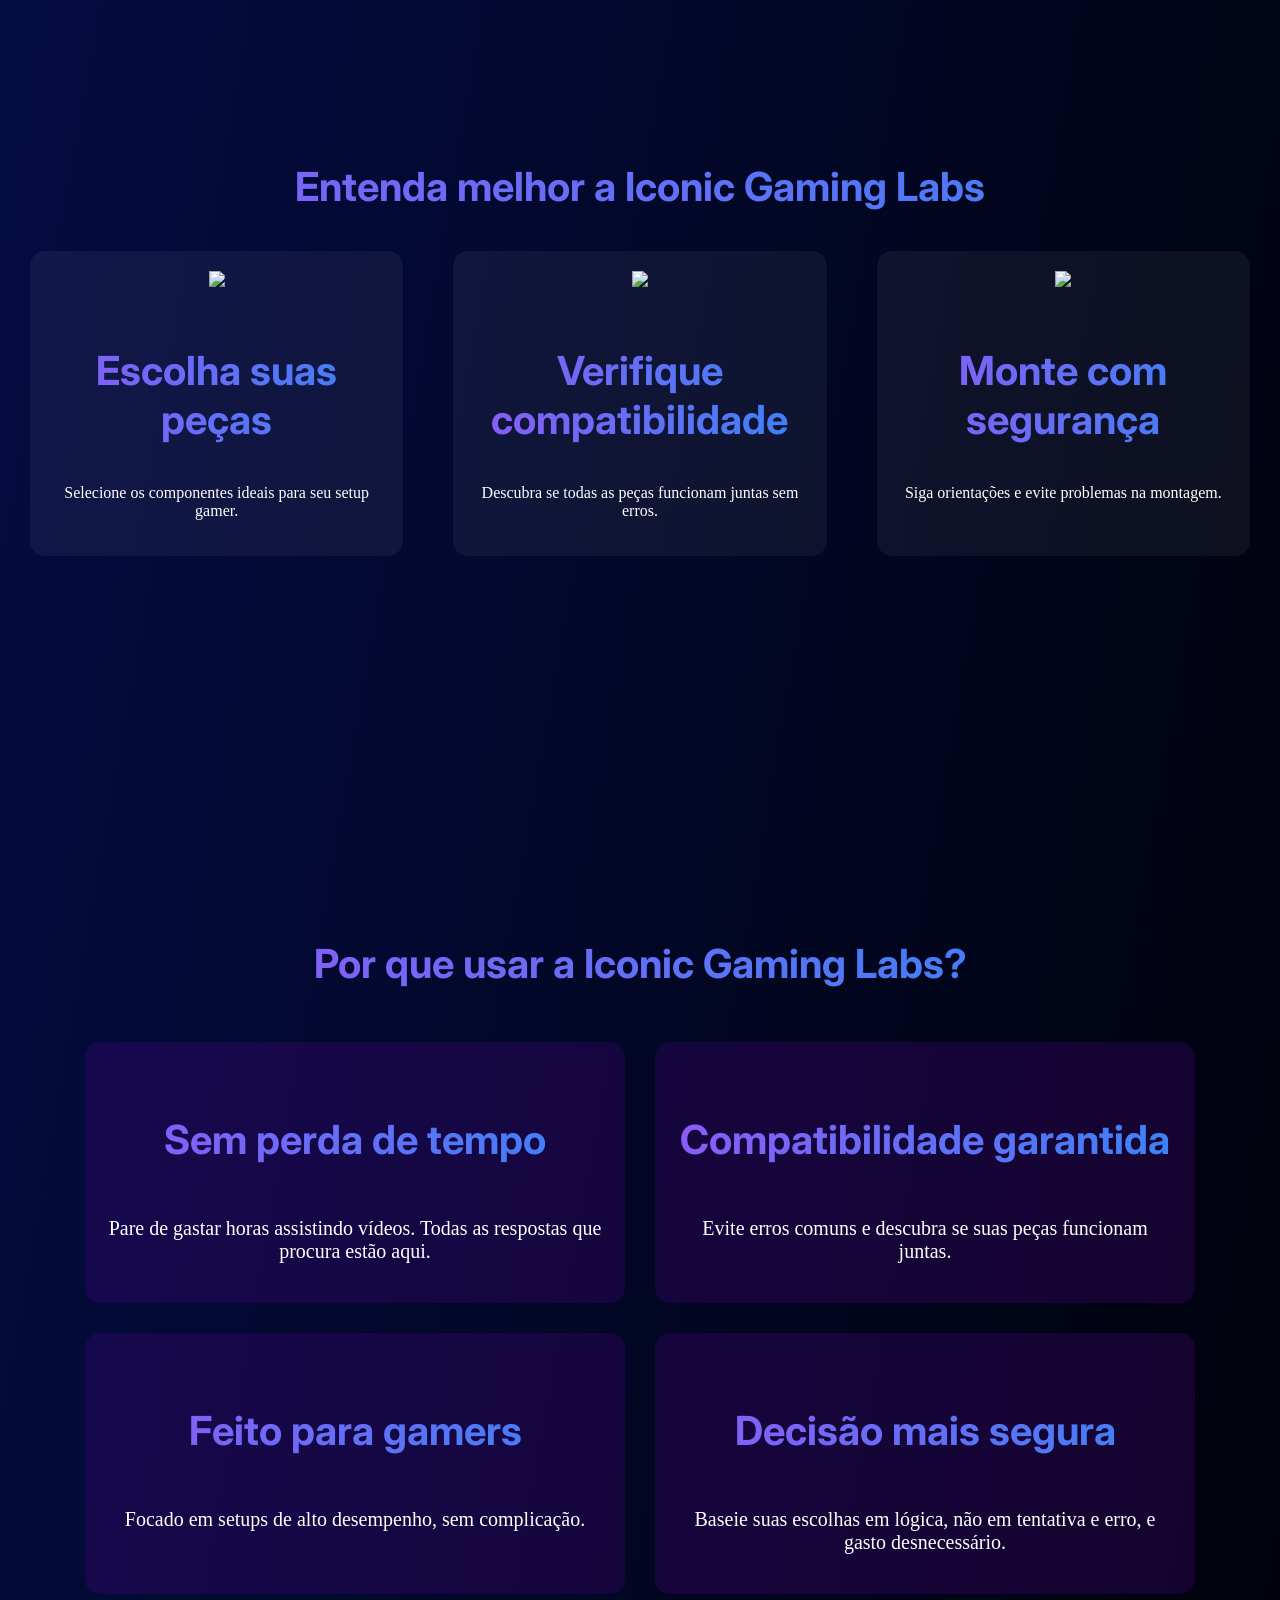
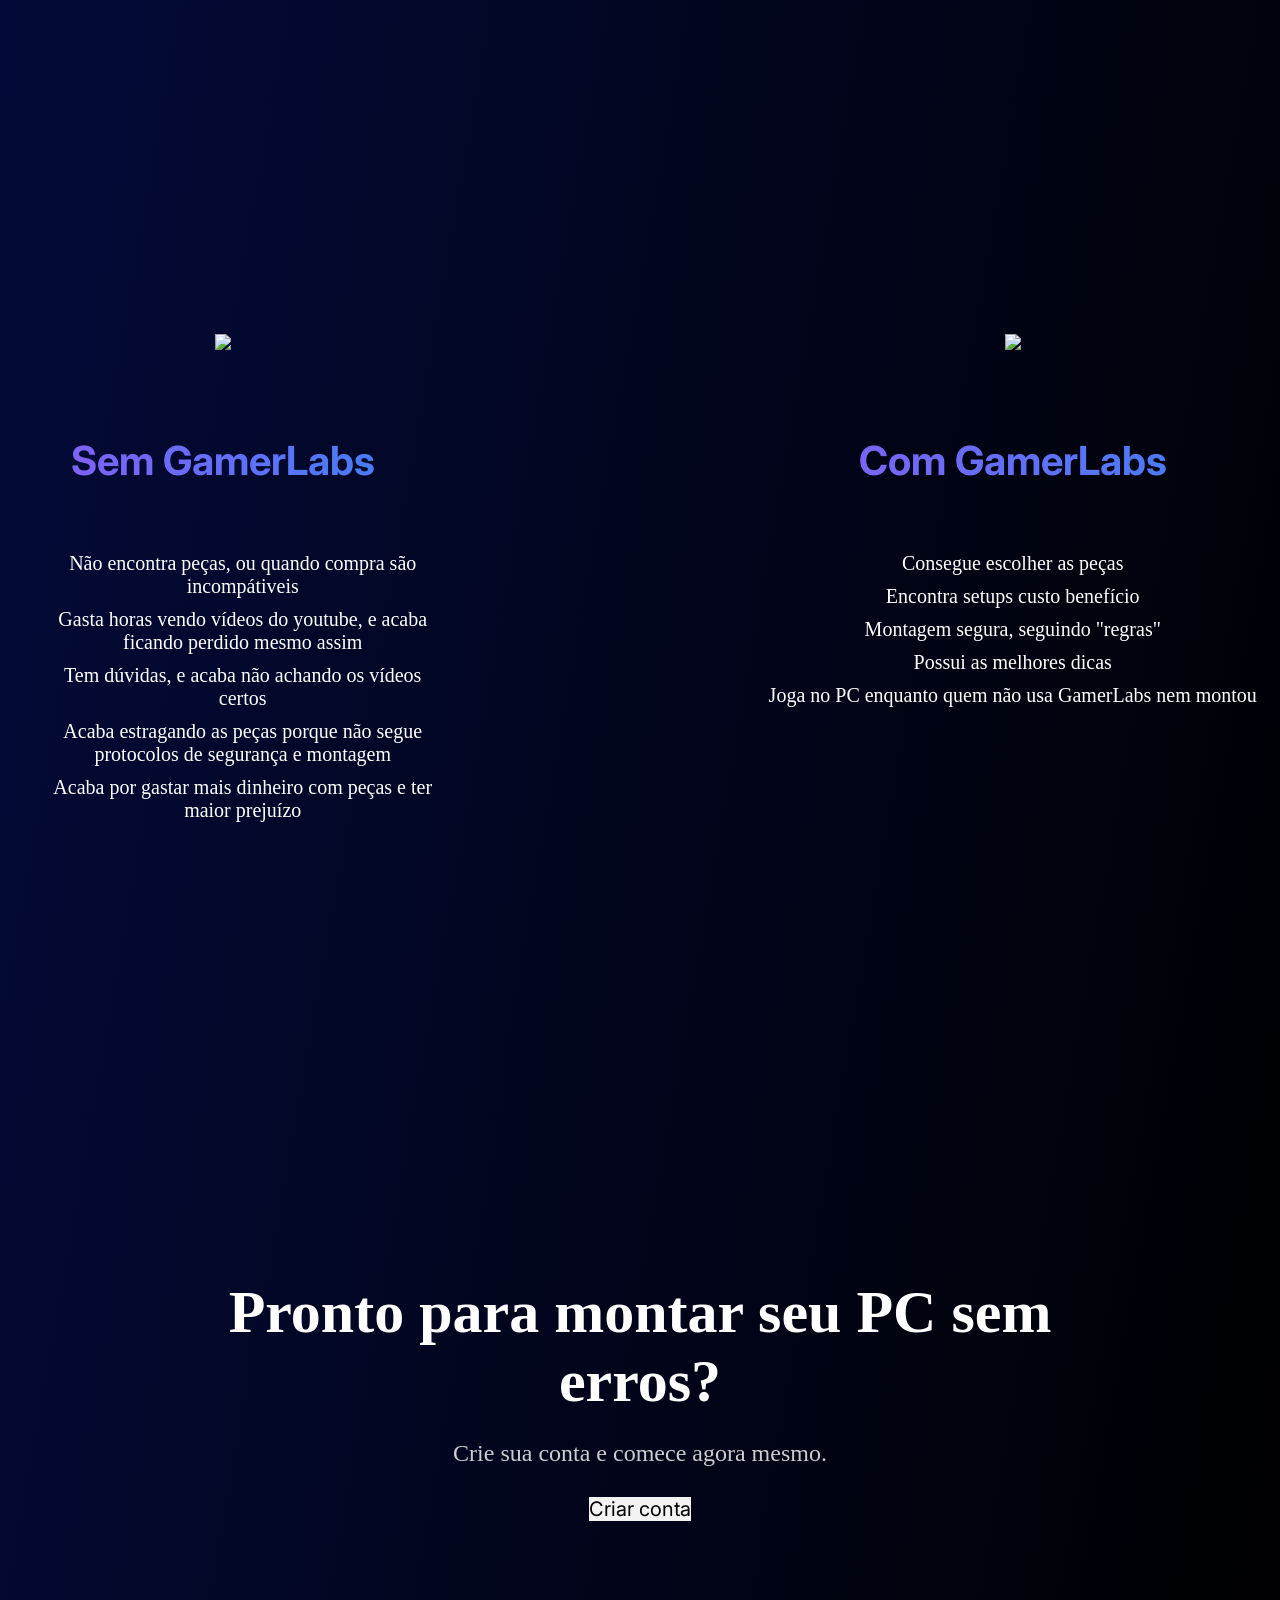
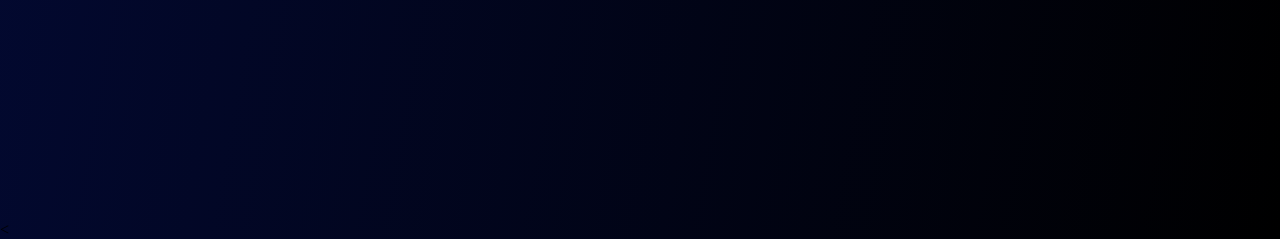
==== commit 2253a0d7: "troca de logo" ====
--- a/index.html
+++ b/index.html
@@ -5,7 +5,7 @@
     <meta name="viewport" content="width=device-width, initial-scale=1.0">
     <link href="https://fonts.googleapis.com/css2?family=Inter&display=swap" rel="stylesheet">
     <link rel= "stylesheet" href = "css/index.css">
-    <title>GamerLabs - Início</title>
+    <title>IGL - Início</title>
 </head>
 
 <body>
@@ -14,7 +14,7 @@
 
     <nav>
         <div class="LogoSoftware">
-             <img src="assets/images/brand/gamerlabs.png" class="logo">
+             <img src="assets/images/brand/Iconic.png" class="logo">
         </div>
     <ul class="menu">
         <li><a href="sobre.html">Sobre</a></li>
@@ -34,7 +34,7 @@
 
 
 <section class="entenda-melhor">
-    <h3>Entenda melhor a GamerLabs</h3>
+    <h3>Entenda melhor a Iconic Gaming Labs</h3>
 
     <div class="cards-entenda">
 
@@ -60,7 +60,7 @@
 </section>
 
 <section class="porque">
-    <h4>Por que usar a GamerLabs?</h4>
+    <h4>Por que usar a Iconic Gaming Labs?</h4>
 
     <div class="cards-porque">
 
